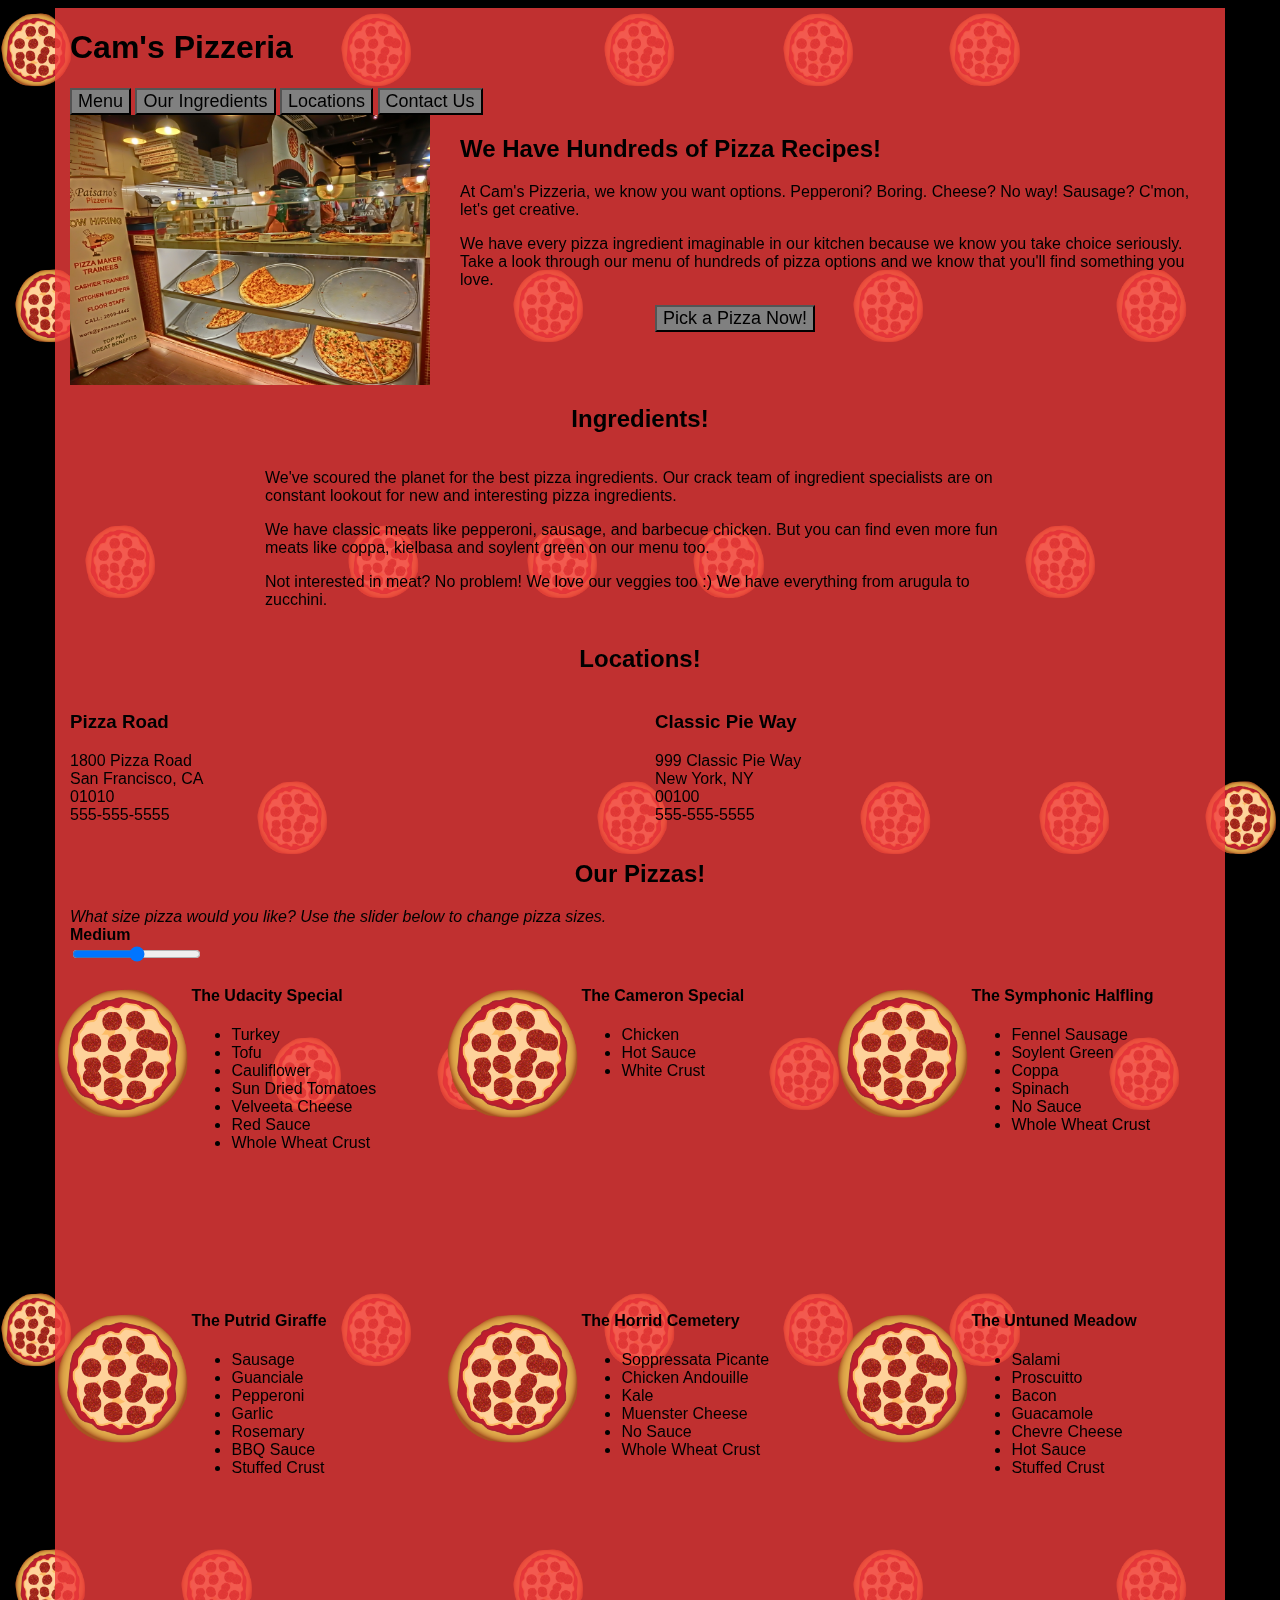
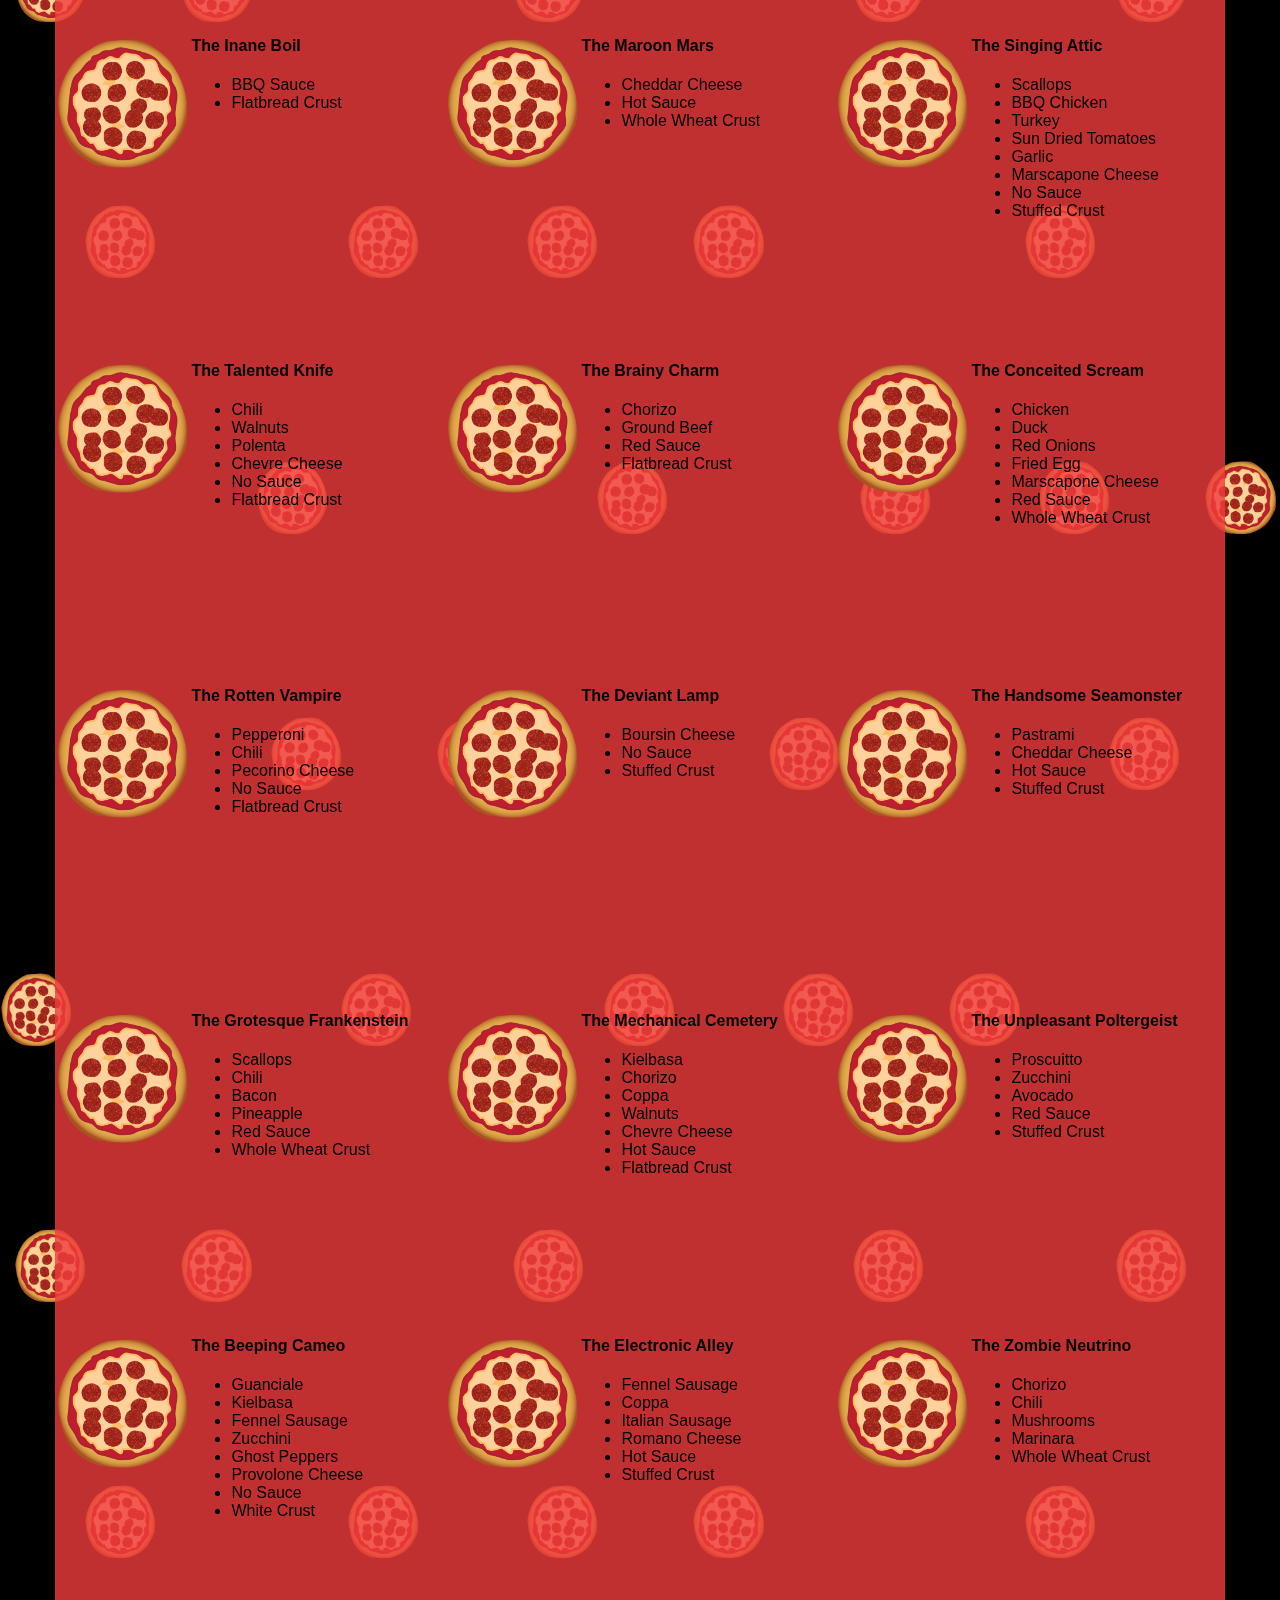
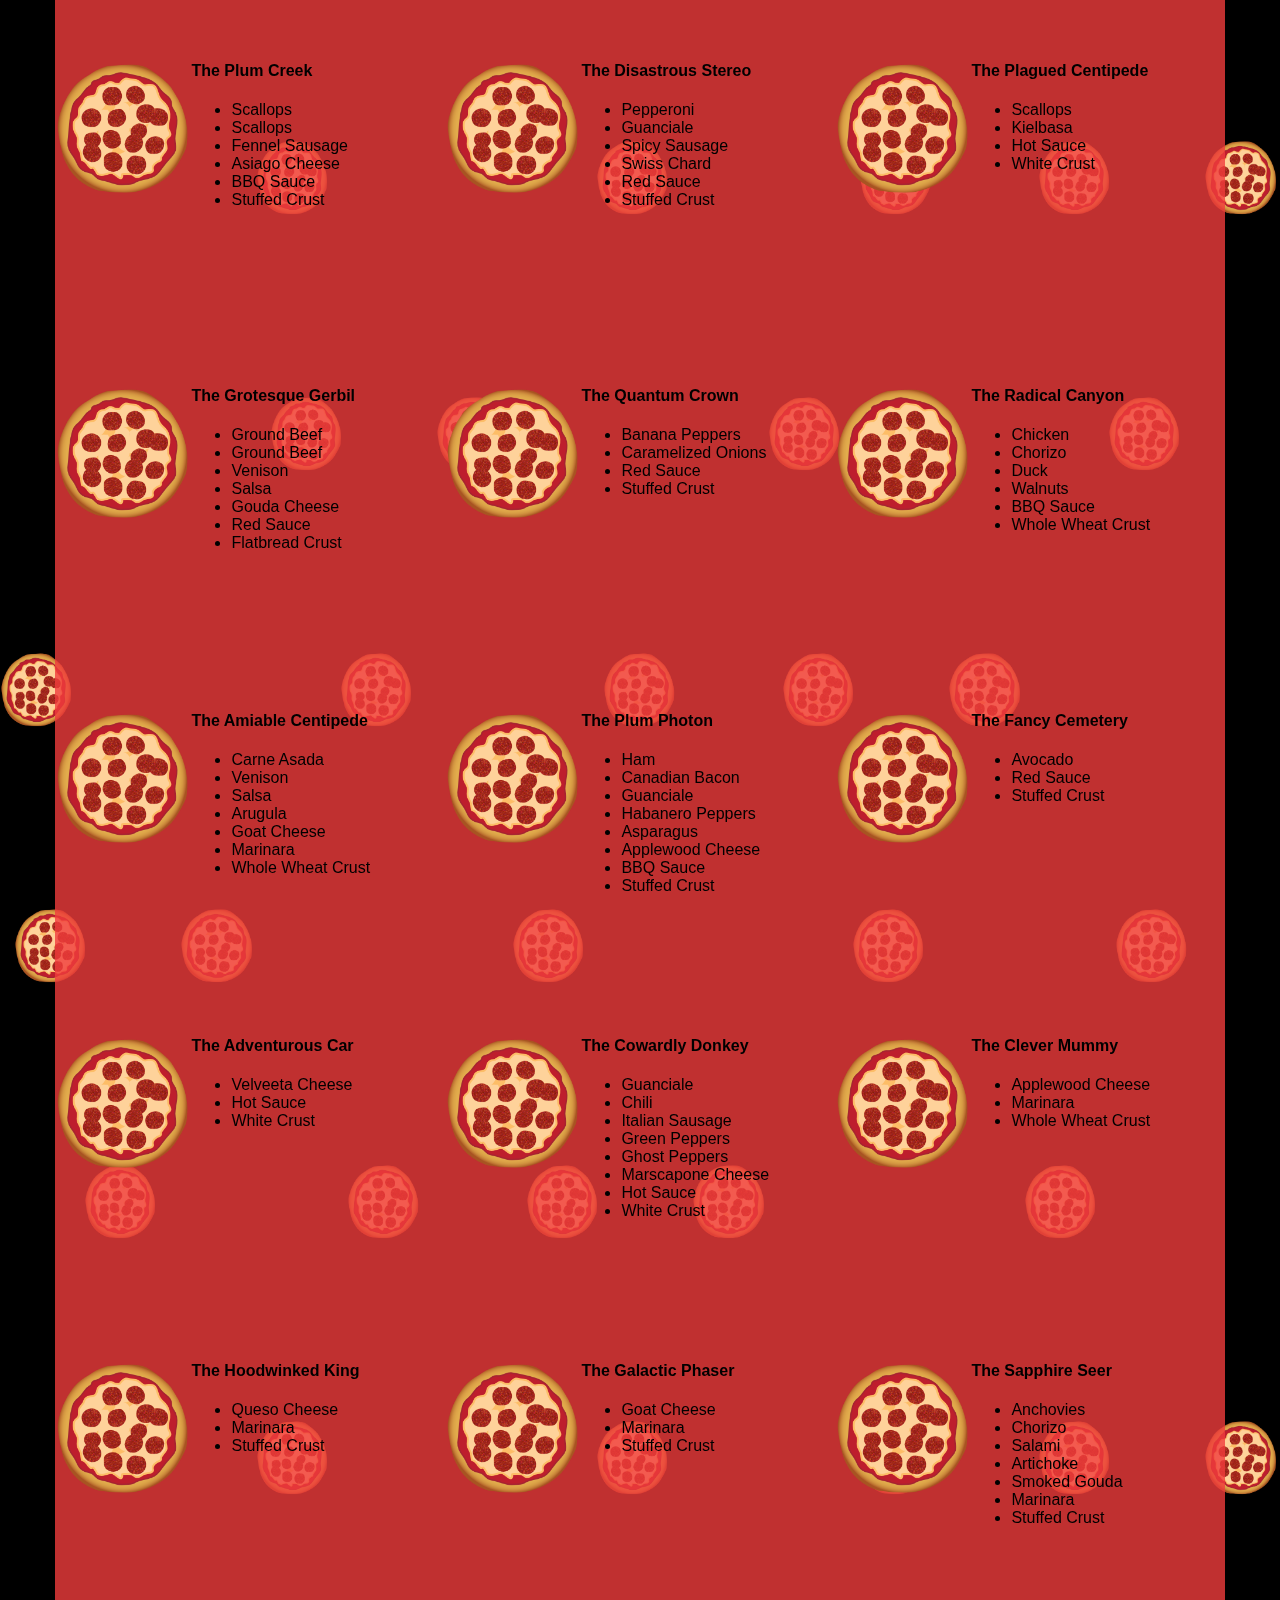
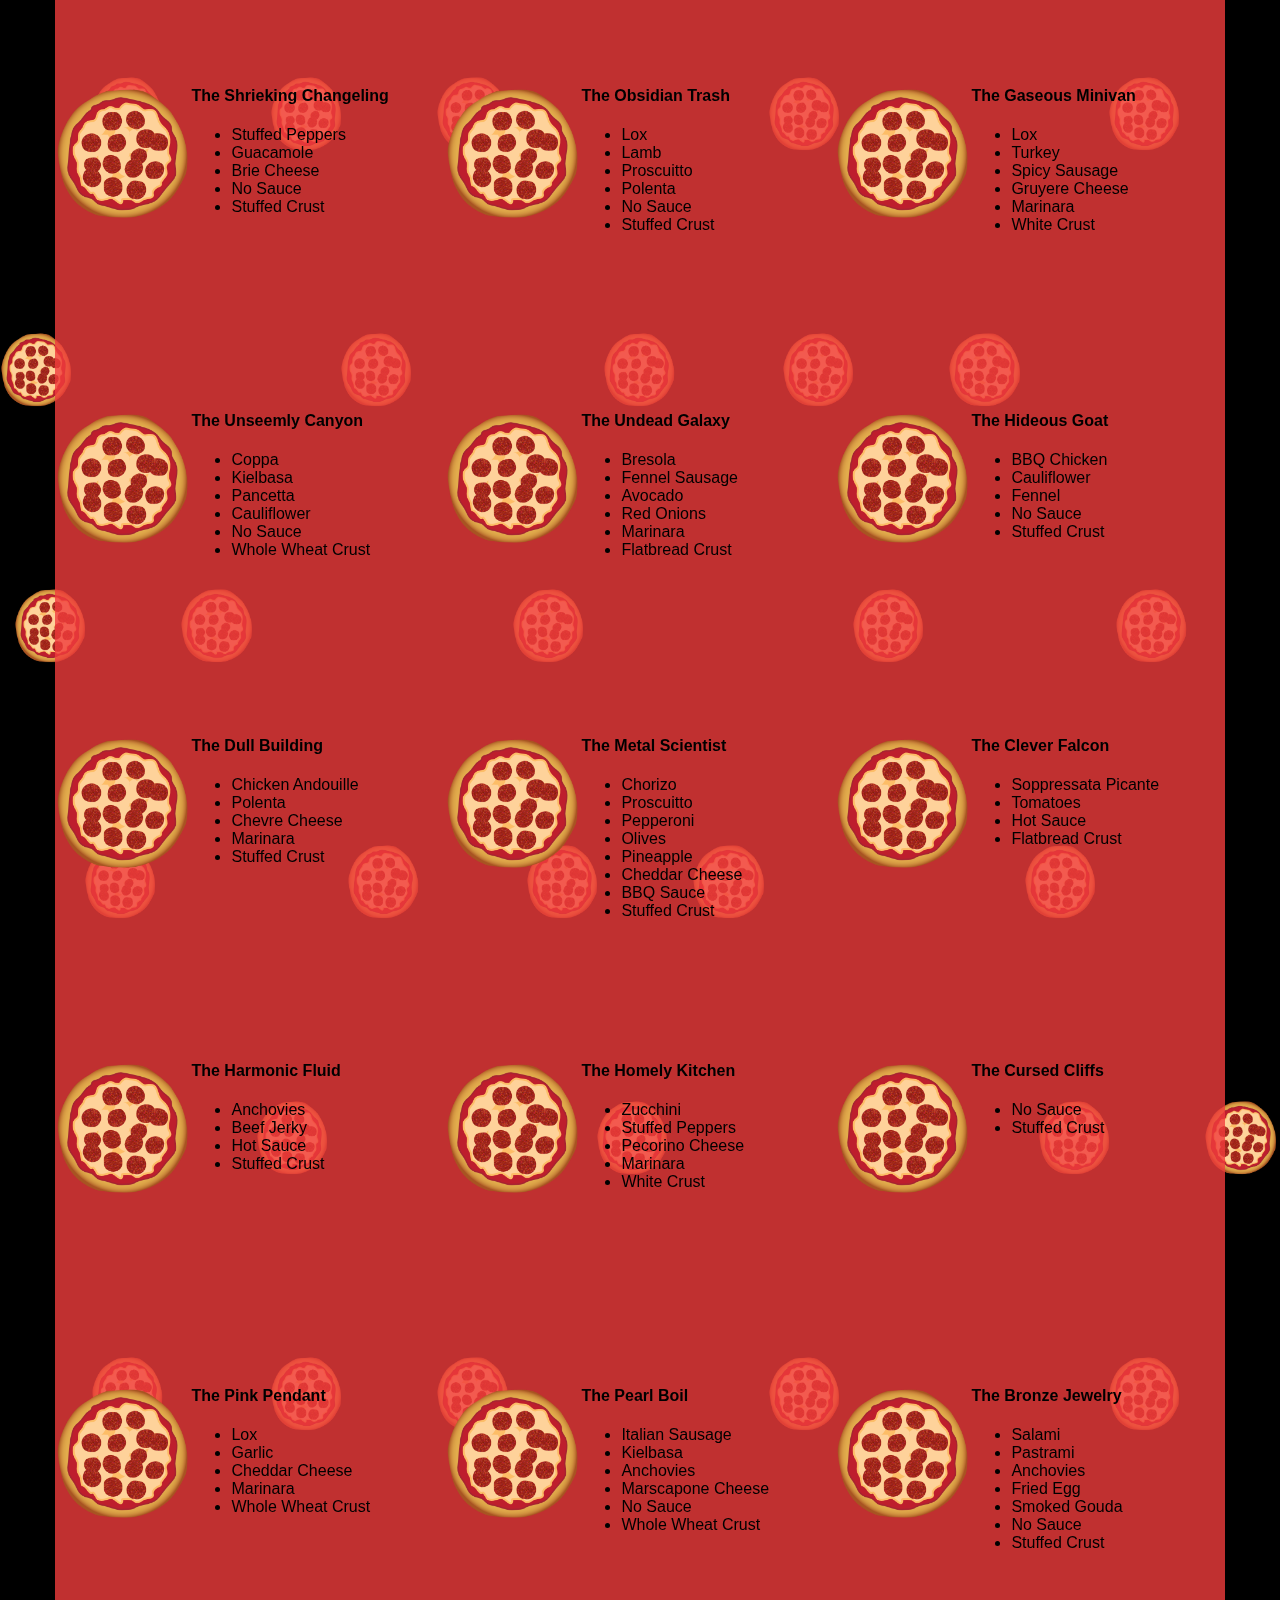
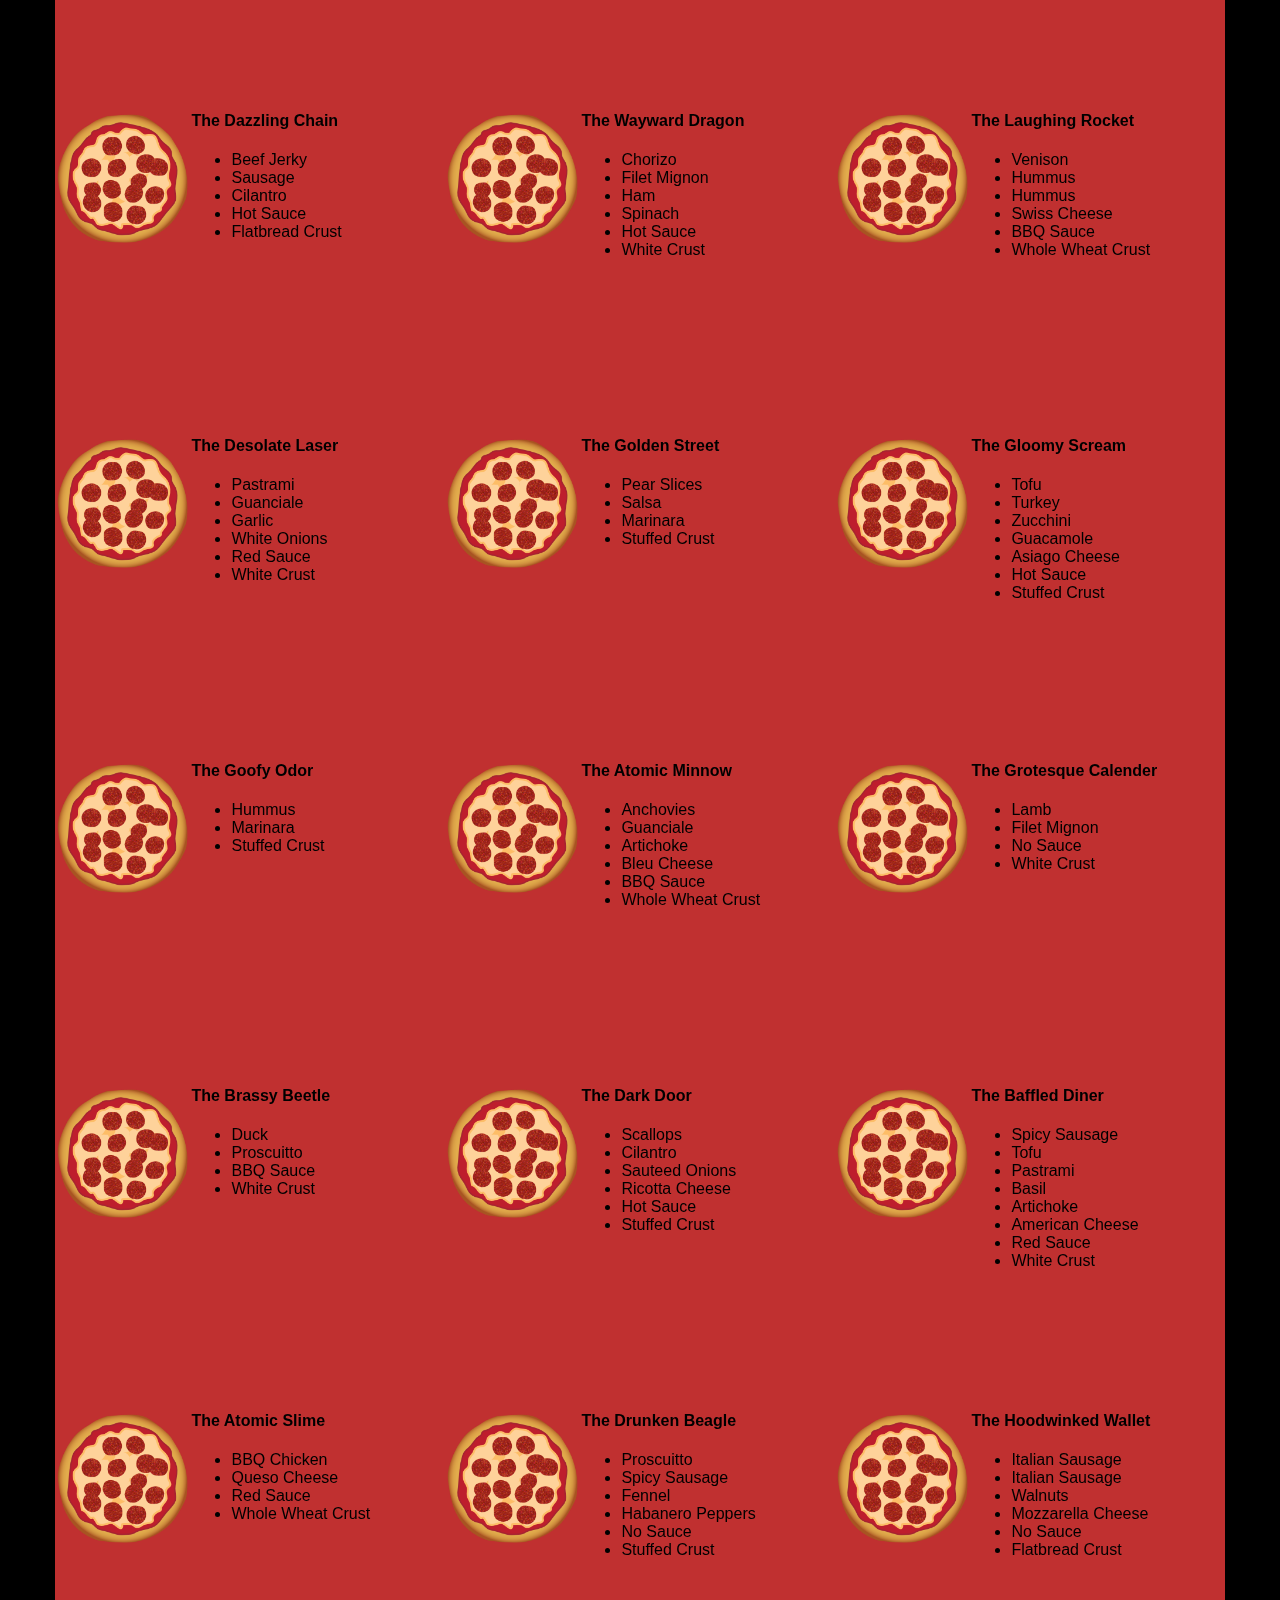
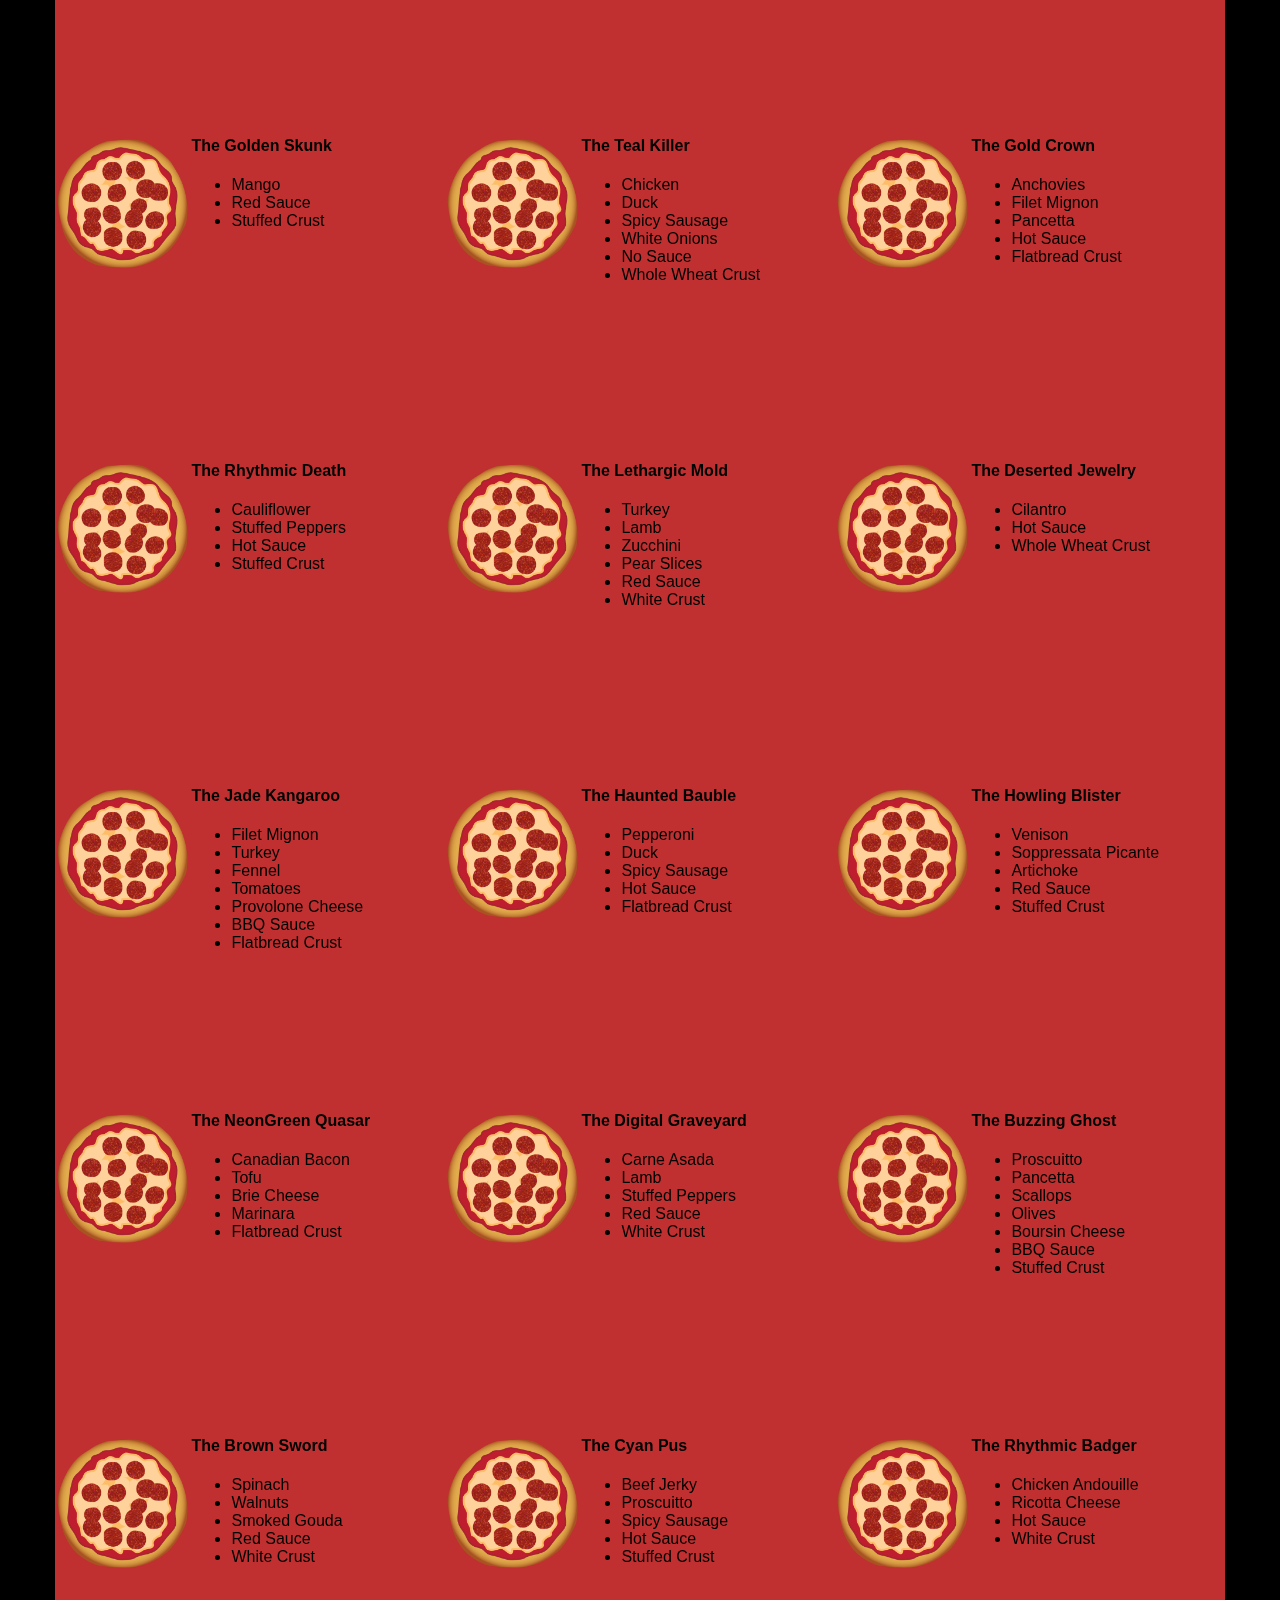
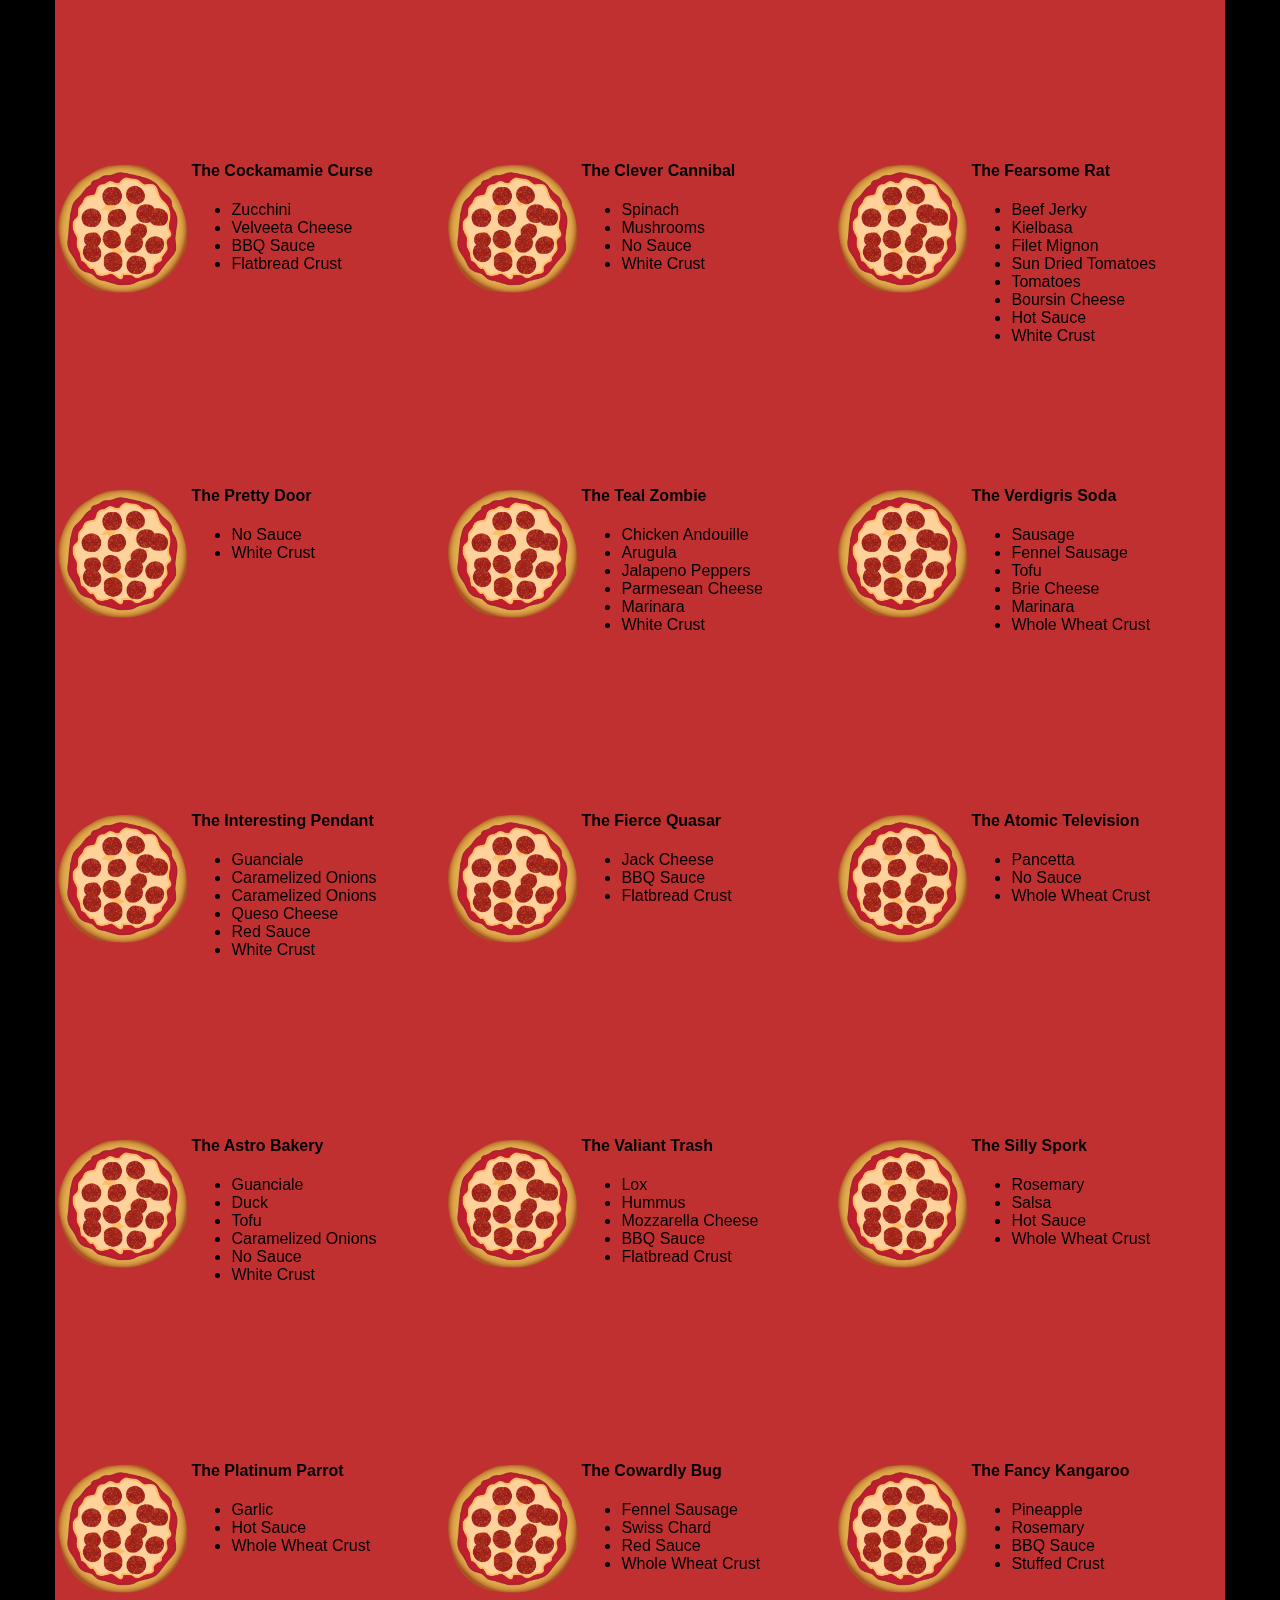
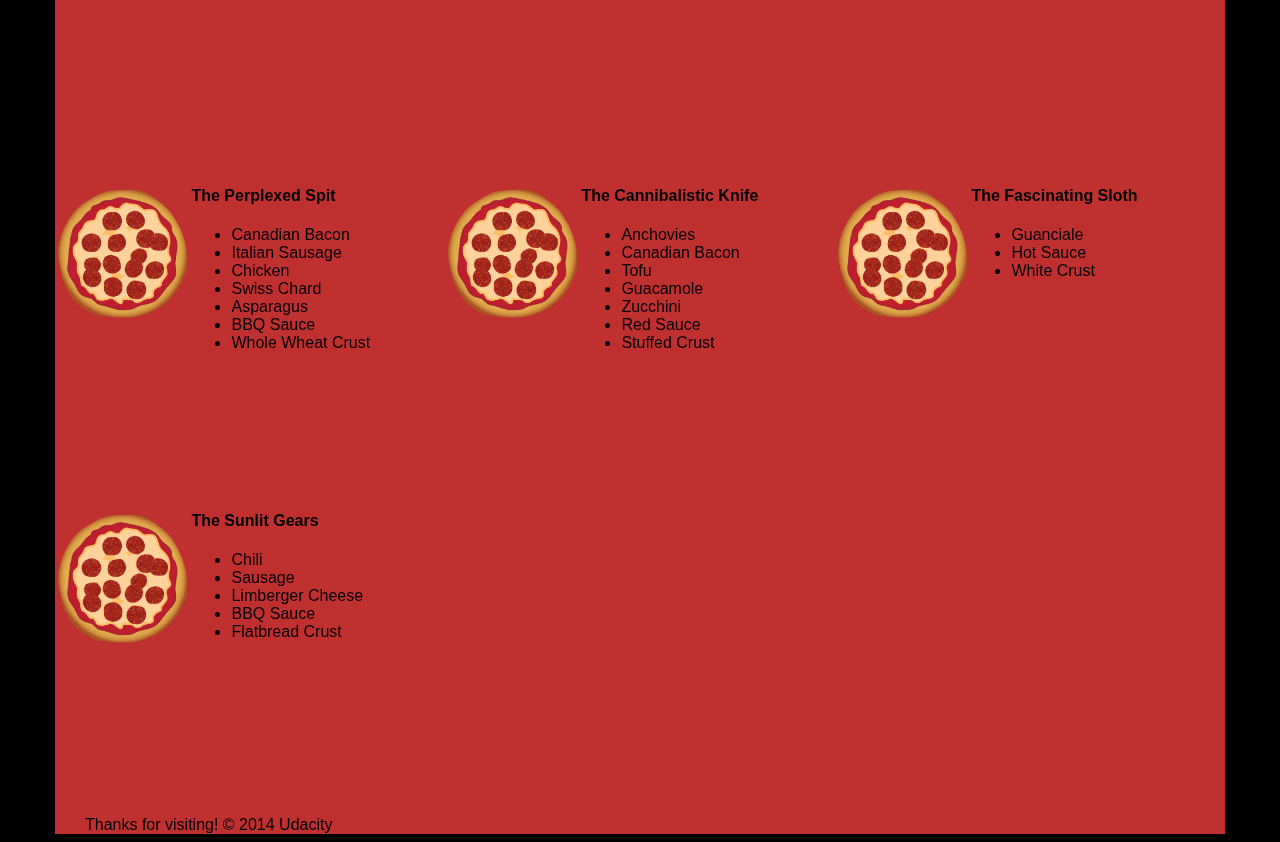
==== views/pizza.html @ c2400bbf "Add files via upload" ====
<!DOCTYPE HTML>
<html>
<head>
  <link rel="stylesheet" href="css/style.css">
  <link rel="stylesheet" href="css/bootstrap-grid.css">
</head>

<body>
  <div class="container">
    <div id="header" class="row">
      <div class="col-md-6">
        <div class="row">
          <div class="col-md-12">
            <h1>Cam's Pizzeria</h1>
            <div class="row">
              <div id="menu" class="col-md-12">
                <form action="#randomPizzas">
                  <input type="submit" value="Menu">
                </form>
                <form action="#ingredients">
                  <input type="submit" value="Our Ingredients">
                </form>
                <form action="#locations">
                  <input type="submit" value="Locations">
                </form>
                <form action="#" onsubmit="alert('Thanks for clicking! This button doesn\'t do anything because this is a fake pizzeria :\)')">
                  <input type="submit" value="Contact Us">
                </form>
              </div>
            </div>
          </div>
        </div>
      </div>
      <div id="movingPizzas1" class="col-md-6">
      </div>
    </div>
    <div id="callToAction" class="row">
      <div class="col-md-4">
        <img src="images/pizzeria.jpg" class="img-responsive"> <!-- Image credit to: http://commons.wikimedia.org/wiki/File:HK_TST_night_%E5%98%89%E8%98%AD%E9%81%93_Granville_Road_restaurant_Paisano's_Pizzeria_pizza_Dec-2013.JPG -->
      </div>
      <div class="col-md-8">
        <div class="row">
          <div class="col-md-12">
            <h2>We Have Hundreds of Pizza Recipes!</h2>
            <p>At Cam's Pizzeria, we know you want options. Pepperoni? Boring. Cheese? No way! Sausage? C'mon, let's get creative.</p>

            <p>We have every pizza ingredient imaginable in our kitchen because we know you take choice seriously. Take a look through our menu of hundreds of pizza options and we know that you'll find something you love.</p>
          </div>
        </div>
        <div class="row">
          <div class="col-md-6 col-md-push-3">
            <form action="#randomPizzas">
              <input type="submit" value="Pick a Pizza Now!">
            </form>
          </div>
        </div>
      </div>
    </div>
    <div id="ingredients" class="row">
      <div class="col-md-8 col-md-push-2">
        <div class="row">
          <div class="col-md-12 centered">
            <h2>Ingredients!</h2>
          </div>
        </div>
        <div class="row">
          <div class="col-md-12">
            <p>We've scoured the planet for the best pizza ingredients. Our crack team of ingredient specialists are on constant lookout for new and interesting pizza ingredients.</p>

            <p>We have classic meats like pepperoni, sausage, and barbecue chicken. But you can find even more fun meats like coppa, kielbasa and soylent green on our menu too.</p>

            <p>Not interested in meat? No problem! We love our veggies too :) We have everything from arugula to zucchini.</p>
          </div>
        </div>
      </div>
    </div>
    <div id="locations" class="row">
      <div class="col-md-12">
        <h2 style="text-align: center">Locations!</h2>
        <div class="row">
          <div class="col-md-6">
            <h3>Pizza Road</h3>
            <p>1800 Pizza Road<br>San Francisco, CA<br>01010<br>555-555-5555</p>
          </div>
          <div class="col-md-6">
            <h3>Classic Pie Way</h3>
            <p>999 Classic Pie Way<br>New York, NY<br>00100<br>555-555-5555</p>
          </div>
        </div>
      </div>
    </div>
    <div id="pizzaGenerator" class="row">
      <div class="col-md-12">
        <h2 style="text-align: center">Our Pizzas!</h2>
        <div class="row">
          <div class="col-md-12">
            <em>What size pizza would you like? Use the slider below to change pizza sizes.</em>
          </div>
          <div id="pizzaSize" class="col-md-6">Medium</div>
          <div class="col-md-12">
            <input id="sizeSlider" type="range" min="1" max="3" value="2" step="1" onchange="resizePizzas(this.value)"></input>
          </div>
        </div>
        <div id="randomPizzas" class="row">
          <div id="pizza0" class="randomPizzaContainer" style="width:33.33%; height: 325px;">
            <div style="width:35%">
              <img src="images/pizza.png" class="img-responsive">
            </div>
            <div style="width:65%">
              <h4>The Udacity Special</h4>
              <ul>
                <li>Turkey</li>
                <li>Tofu</li>
                <li>Cauliflower</li>
                <li>Sun Dried Tomatoes</li>
                <li>Velveeta Cheese</li>
                <li>Red Sauce</li>
                <li>Whole Wheat Crust</li>
              </ul>
            </div>
          </div>
          <div id="pizza1" class="randomPizzaContainer" style="width:33.33%; height: 325px;">
            <div style="width:35%">
              <img src="images/pizza.png" class="img-responsive">
            </div>
            <div style="width:65%">
              <h4>The Cameron Special</h4>
              <ul>
                <li>Chicken</li>
                <li>Hot Sauce</li>
                <li>White Crust</li>
              </ul>
            </div>
          </div>
        </div>
      </div>
    </div>
    <div id="footer" class="col-md-12">Thanks for visiting! &copy; 2014 Udacity</div>
  </div>
  <script type="text/javascript" src="js/main.js"></script>
</body>

</html>
</html>
---- views/css/style.css ----
/** {
  outline: 1px solid red !important;
}*/
* {
  -webkit-box-sizing: border-box;
  -moz-box-sizing: border-box;
  -box-sizing: border-box;
}

body {
  font-family: "Trebuchet MS", Helvetica, sans-serif;
  background: black;
}

input {
  background: grey;
  font-size: 18px;
}

form {
  display: inline-block;
}

.centered {
  text-align: center;
}

#pizzaSize {
  font-weight: 800;
}

.mover {
  position: fixed;
  width: 256px;
  z-index: -1;
}

.randomPizzaContainer {
  float: left;
  display: flex;
}

.randomPizzaContainer:after {
  content: "";
  display: table;
  clear:both;
}

 .container {
  background-color: rgba(240, 60, 60, 0.8);
}
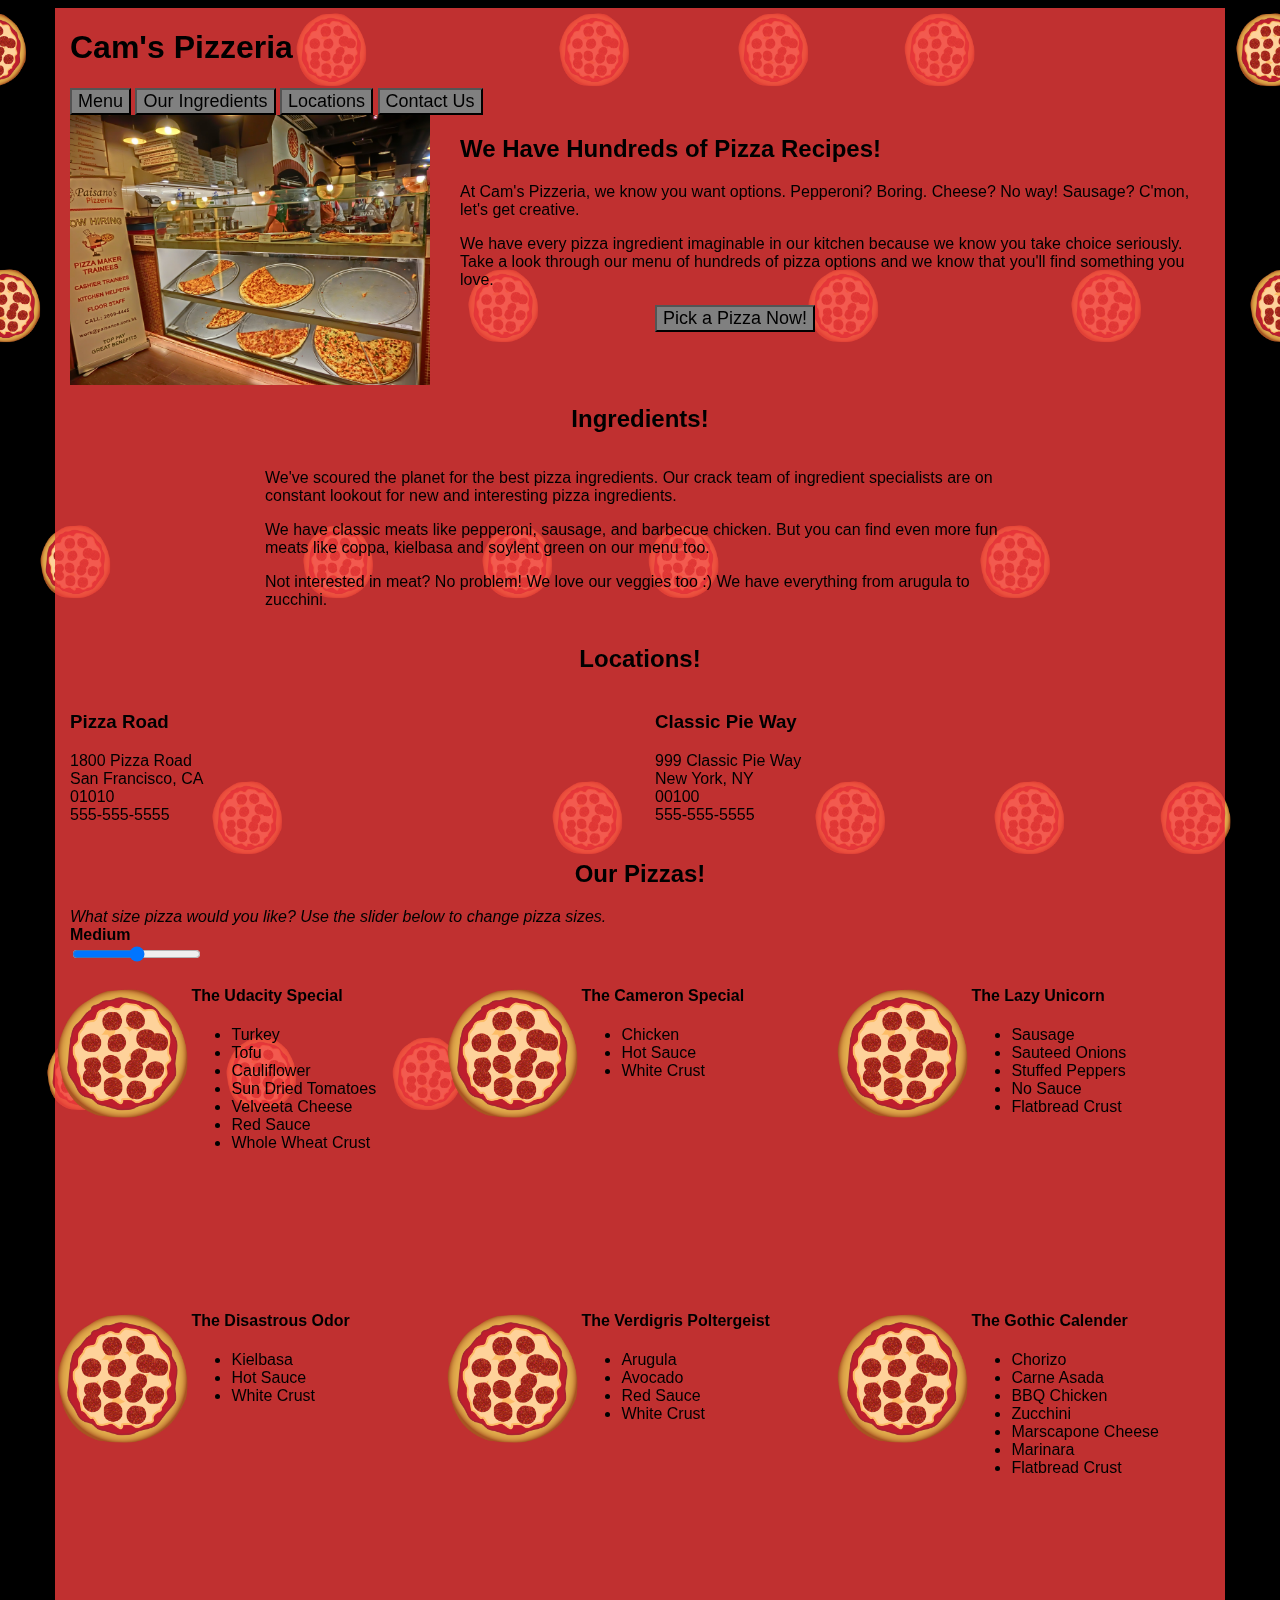
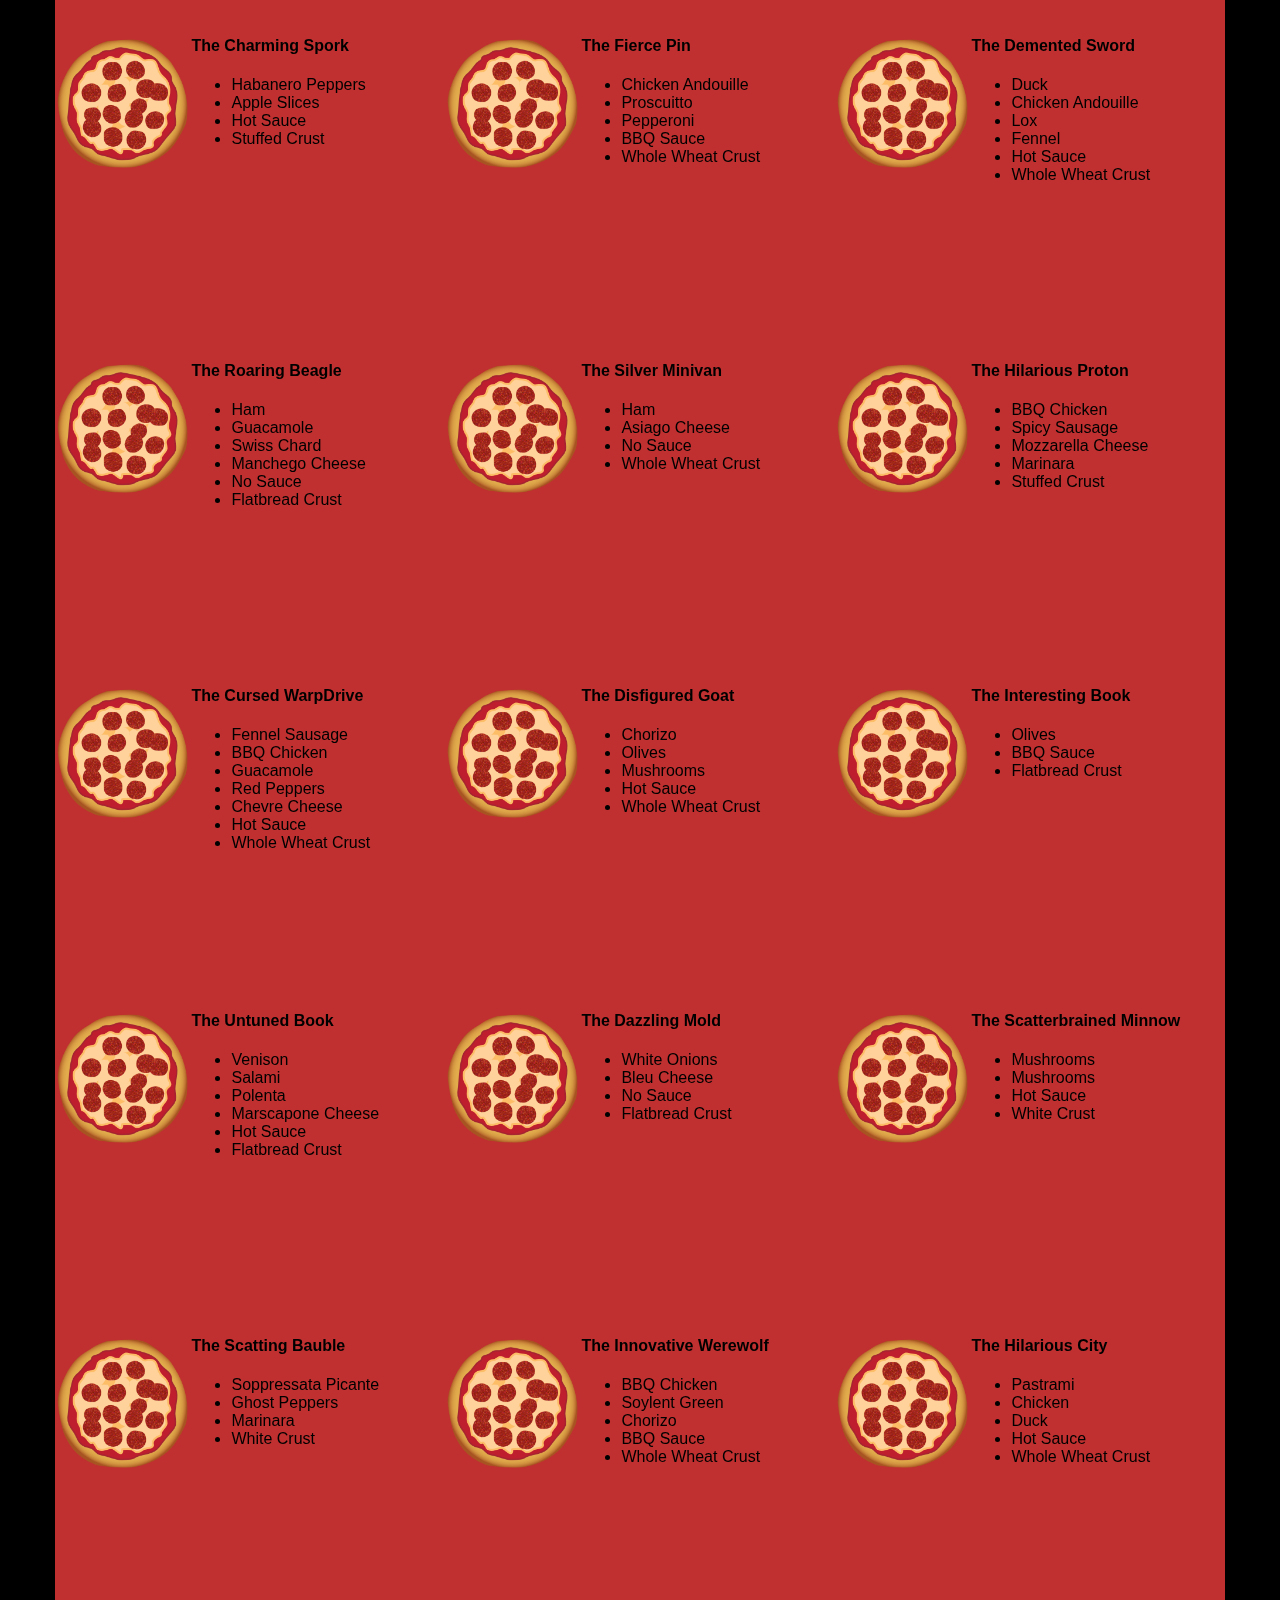
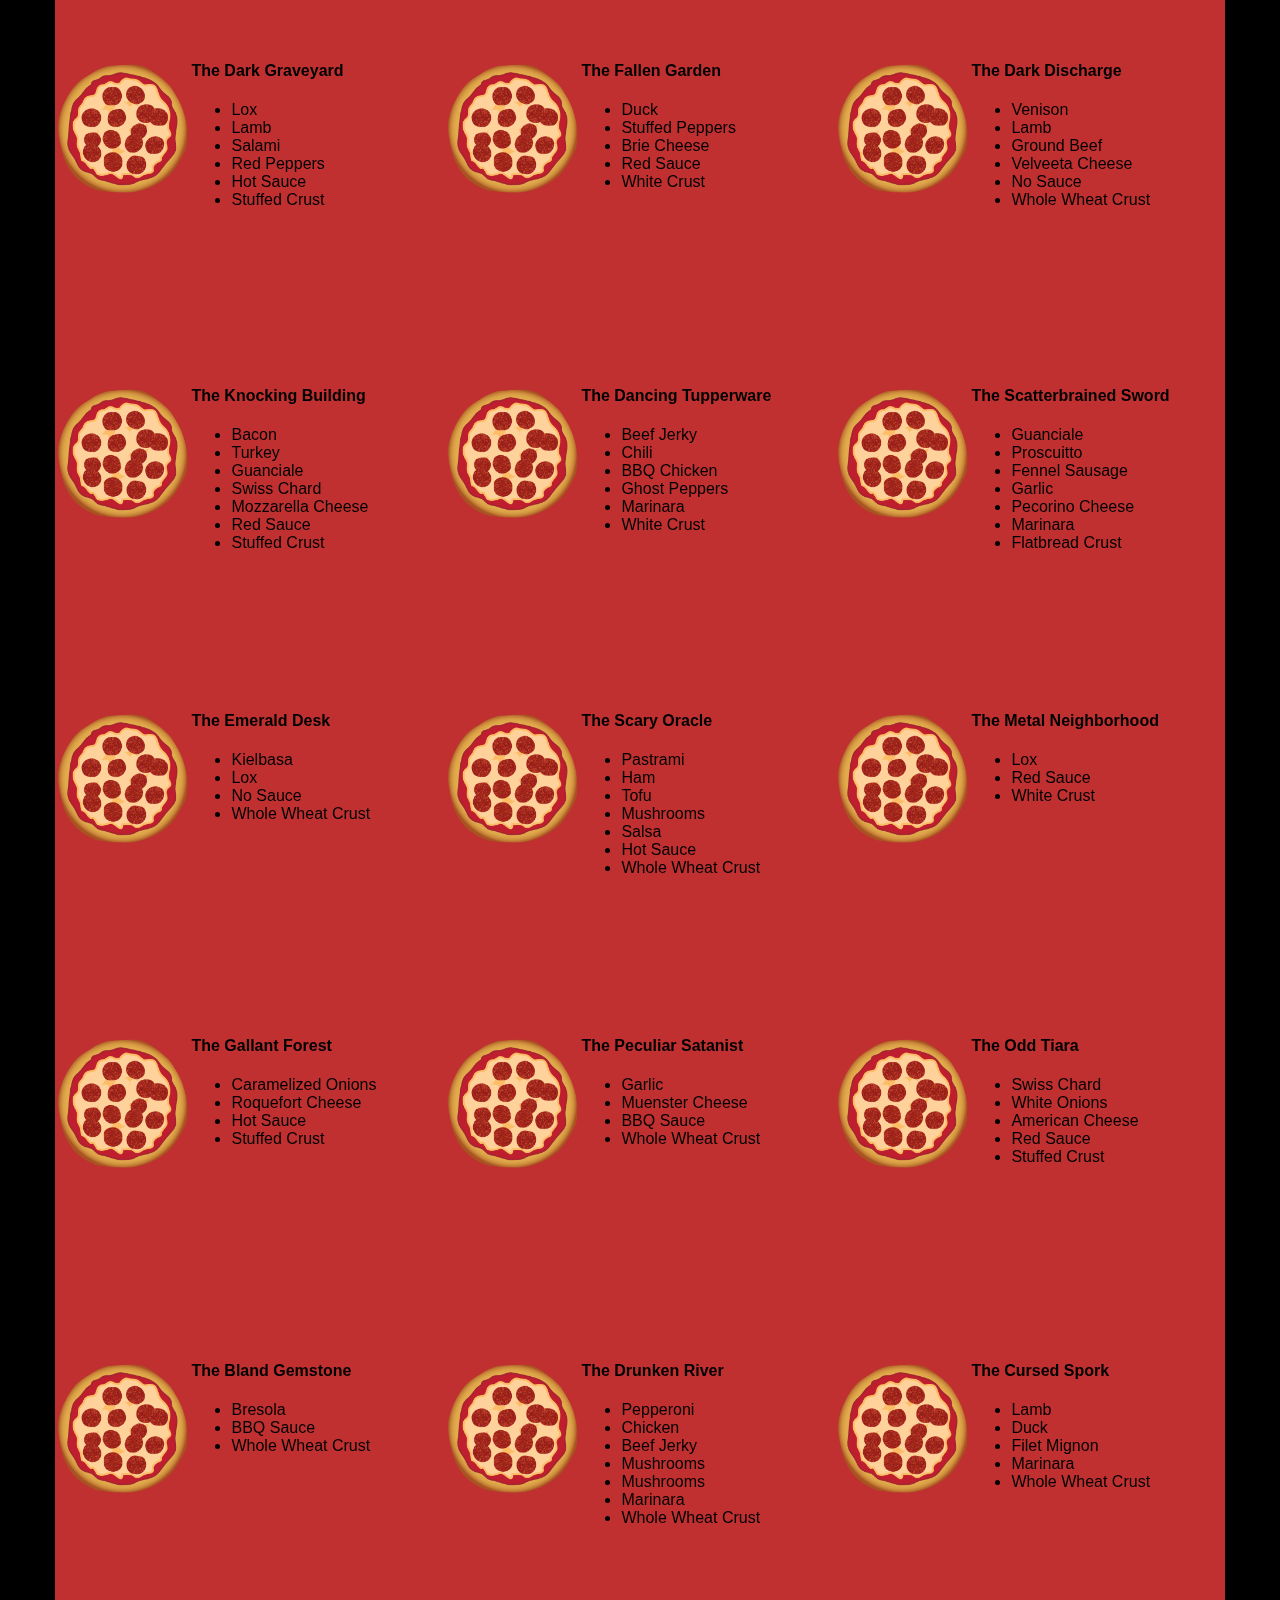
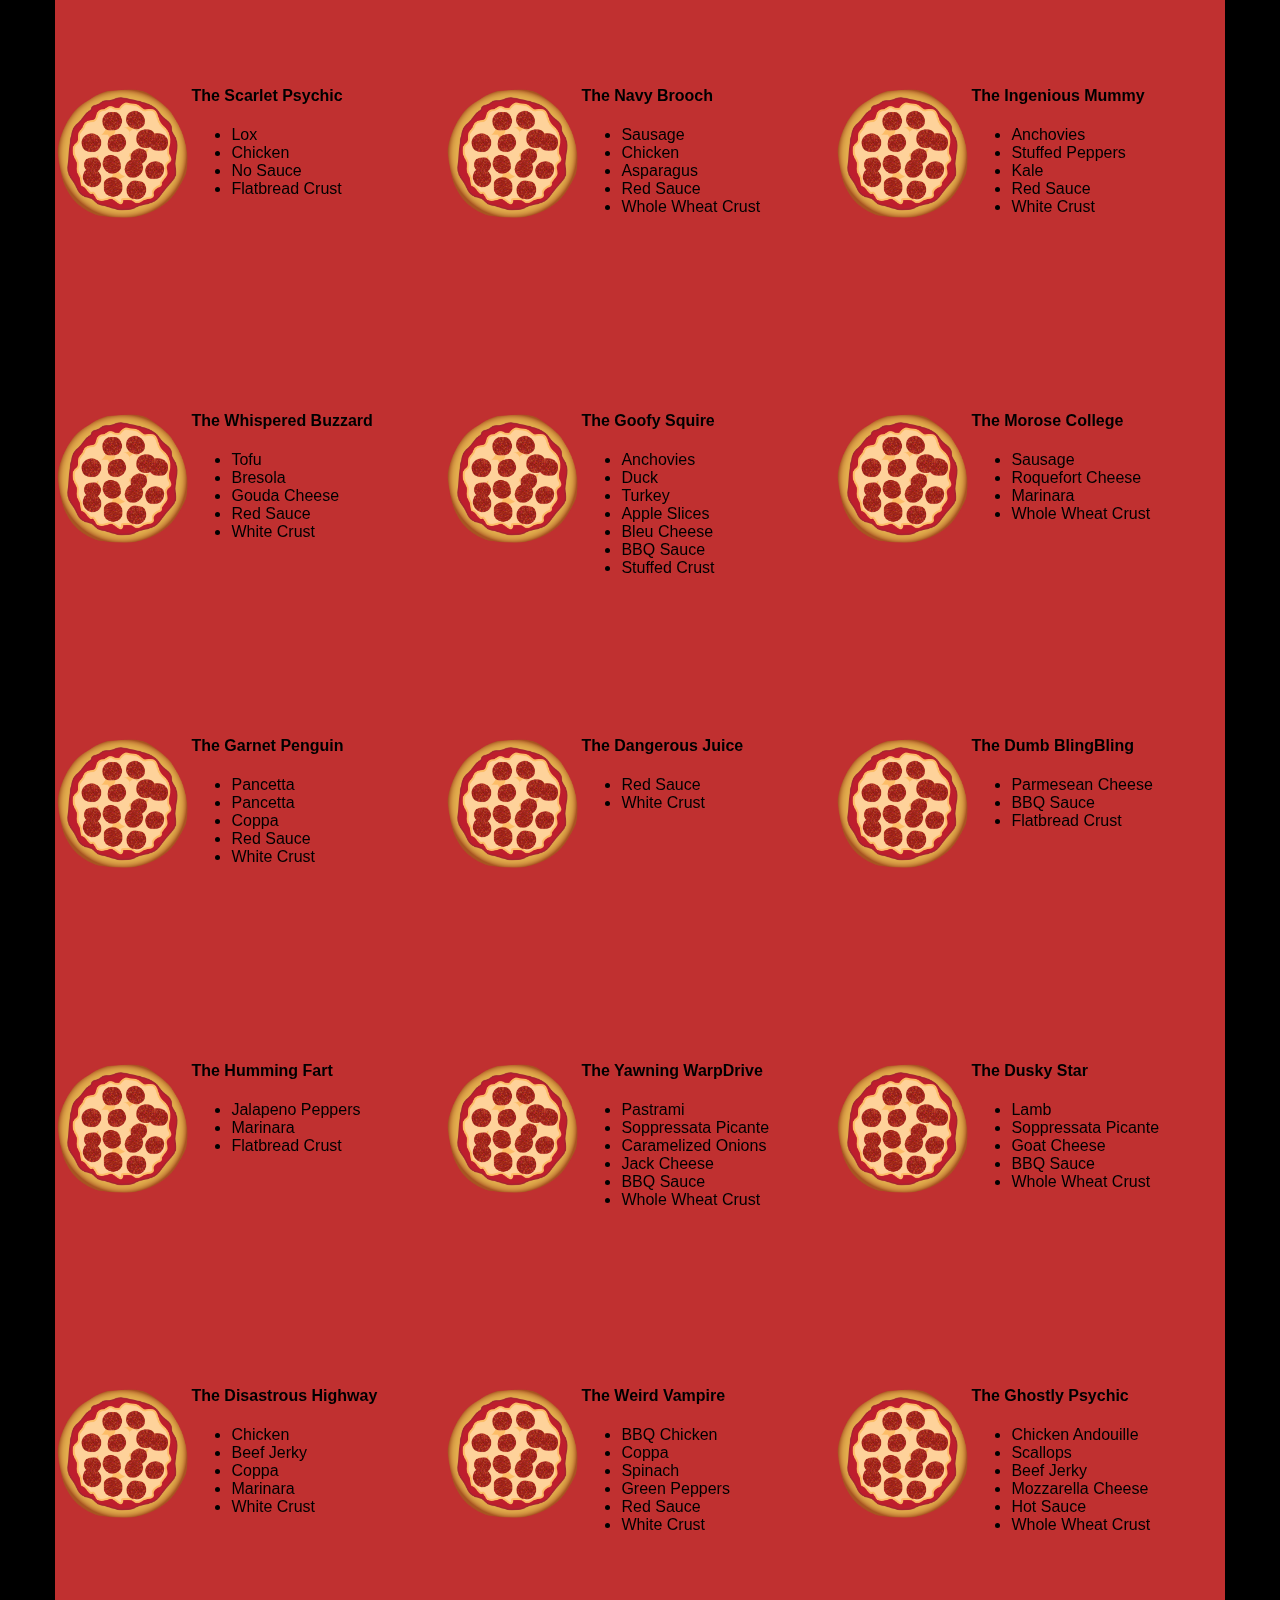
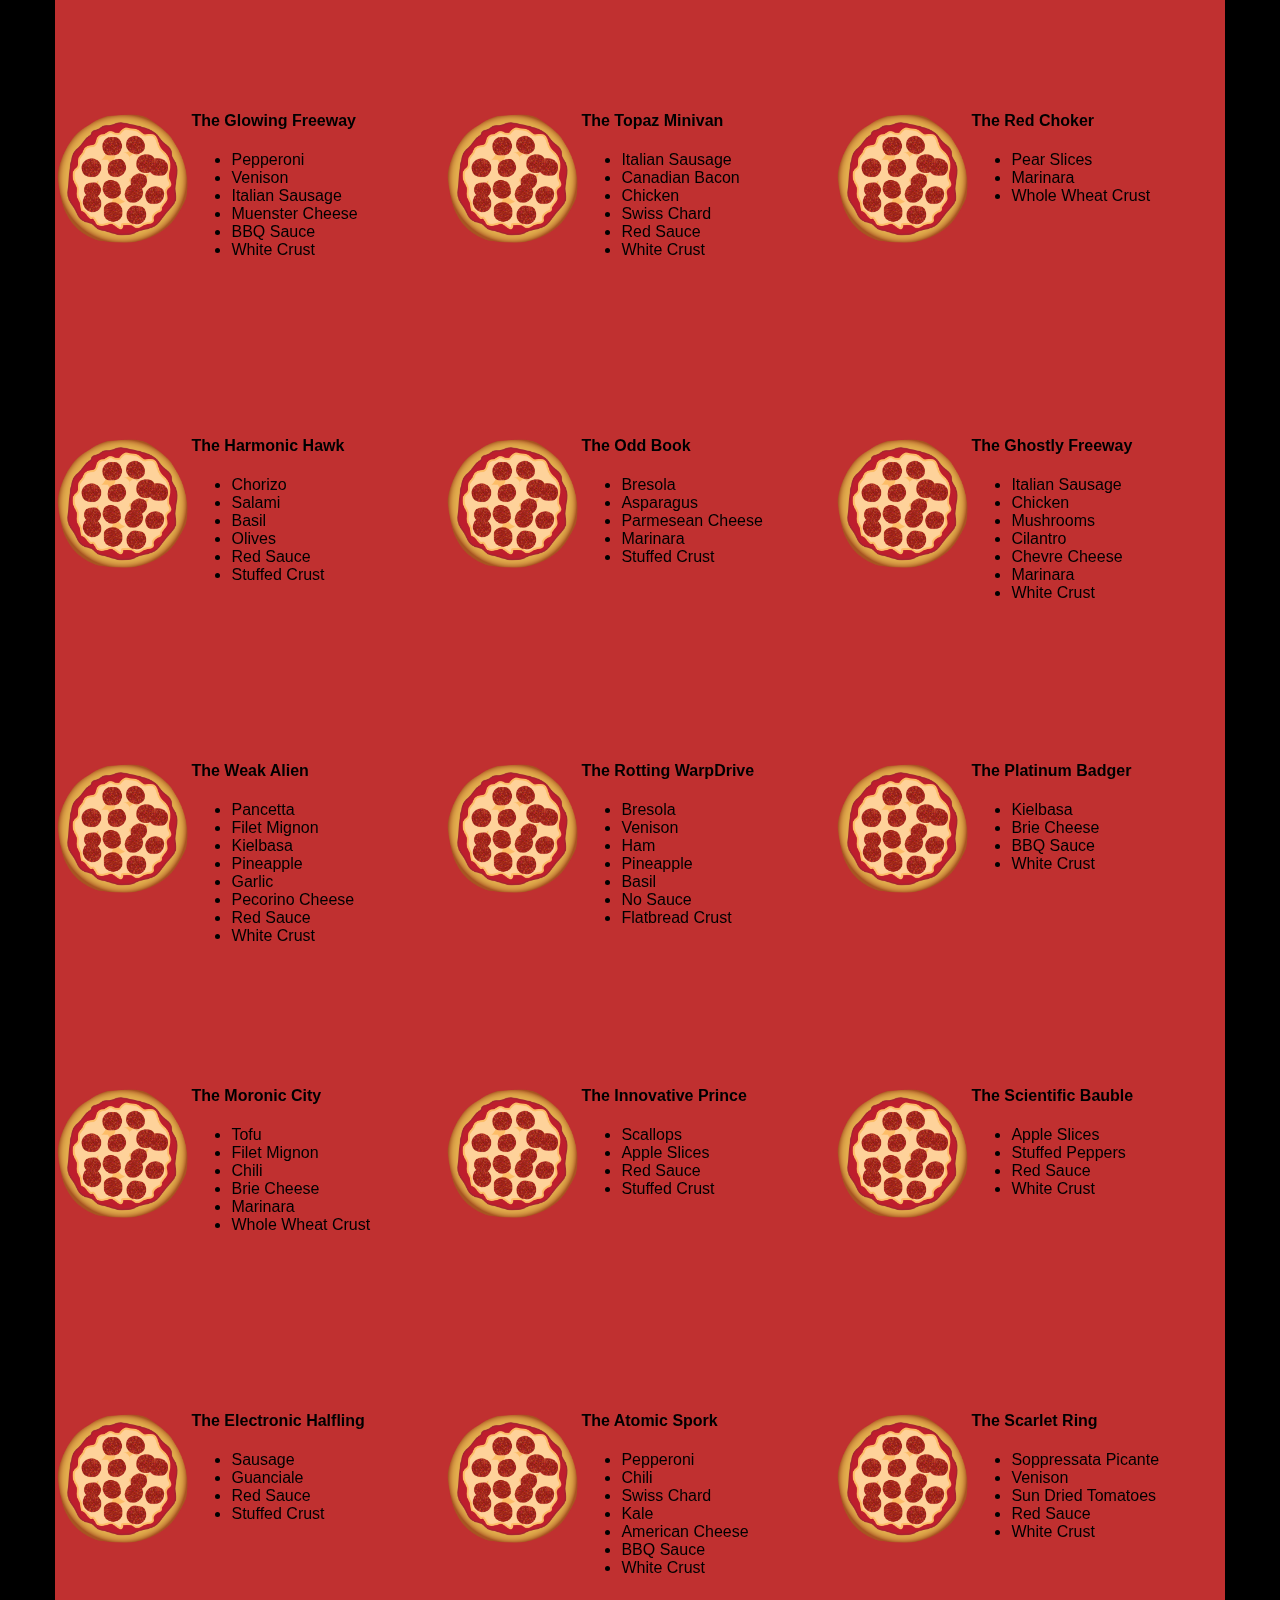
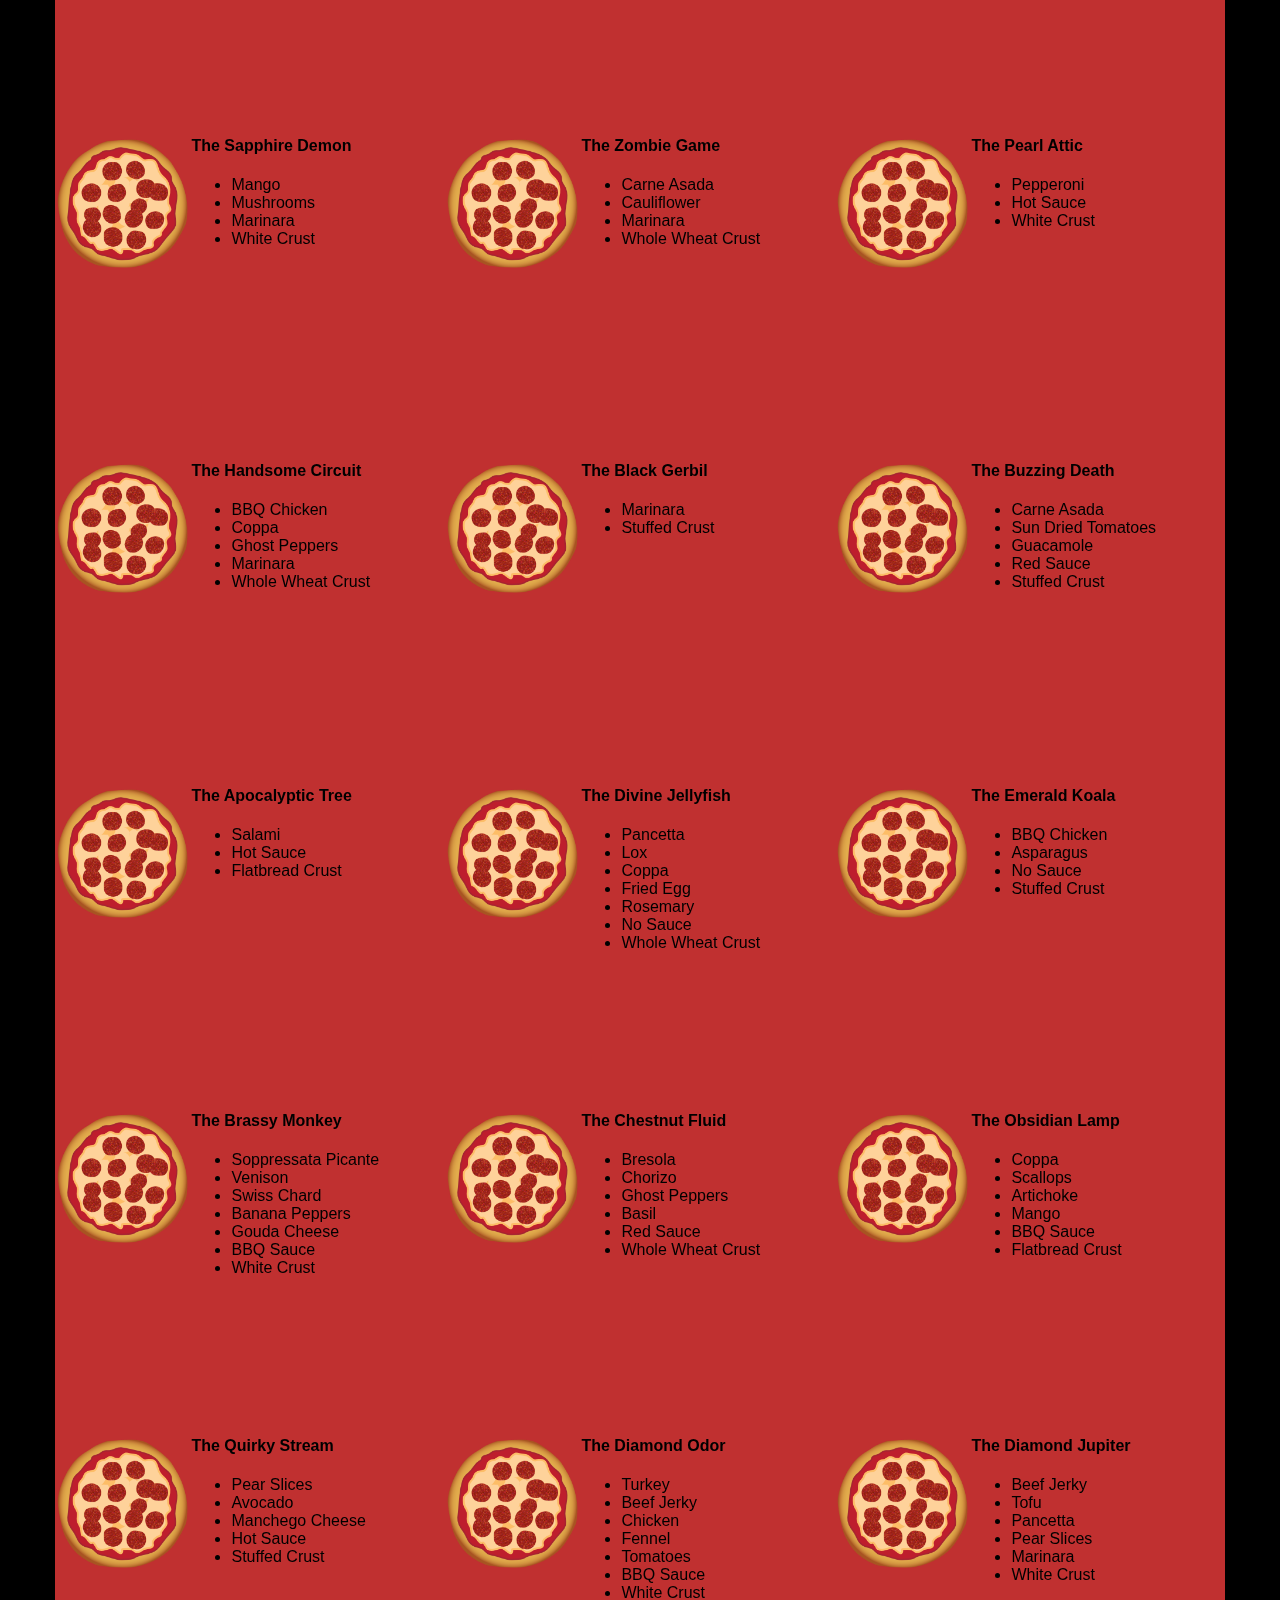
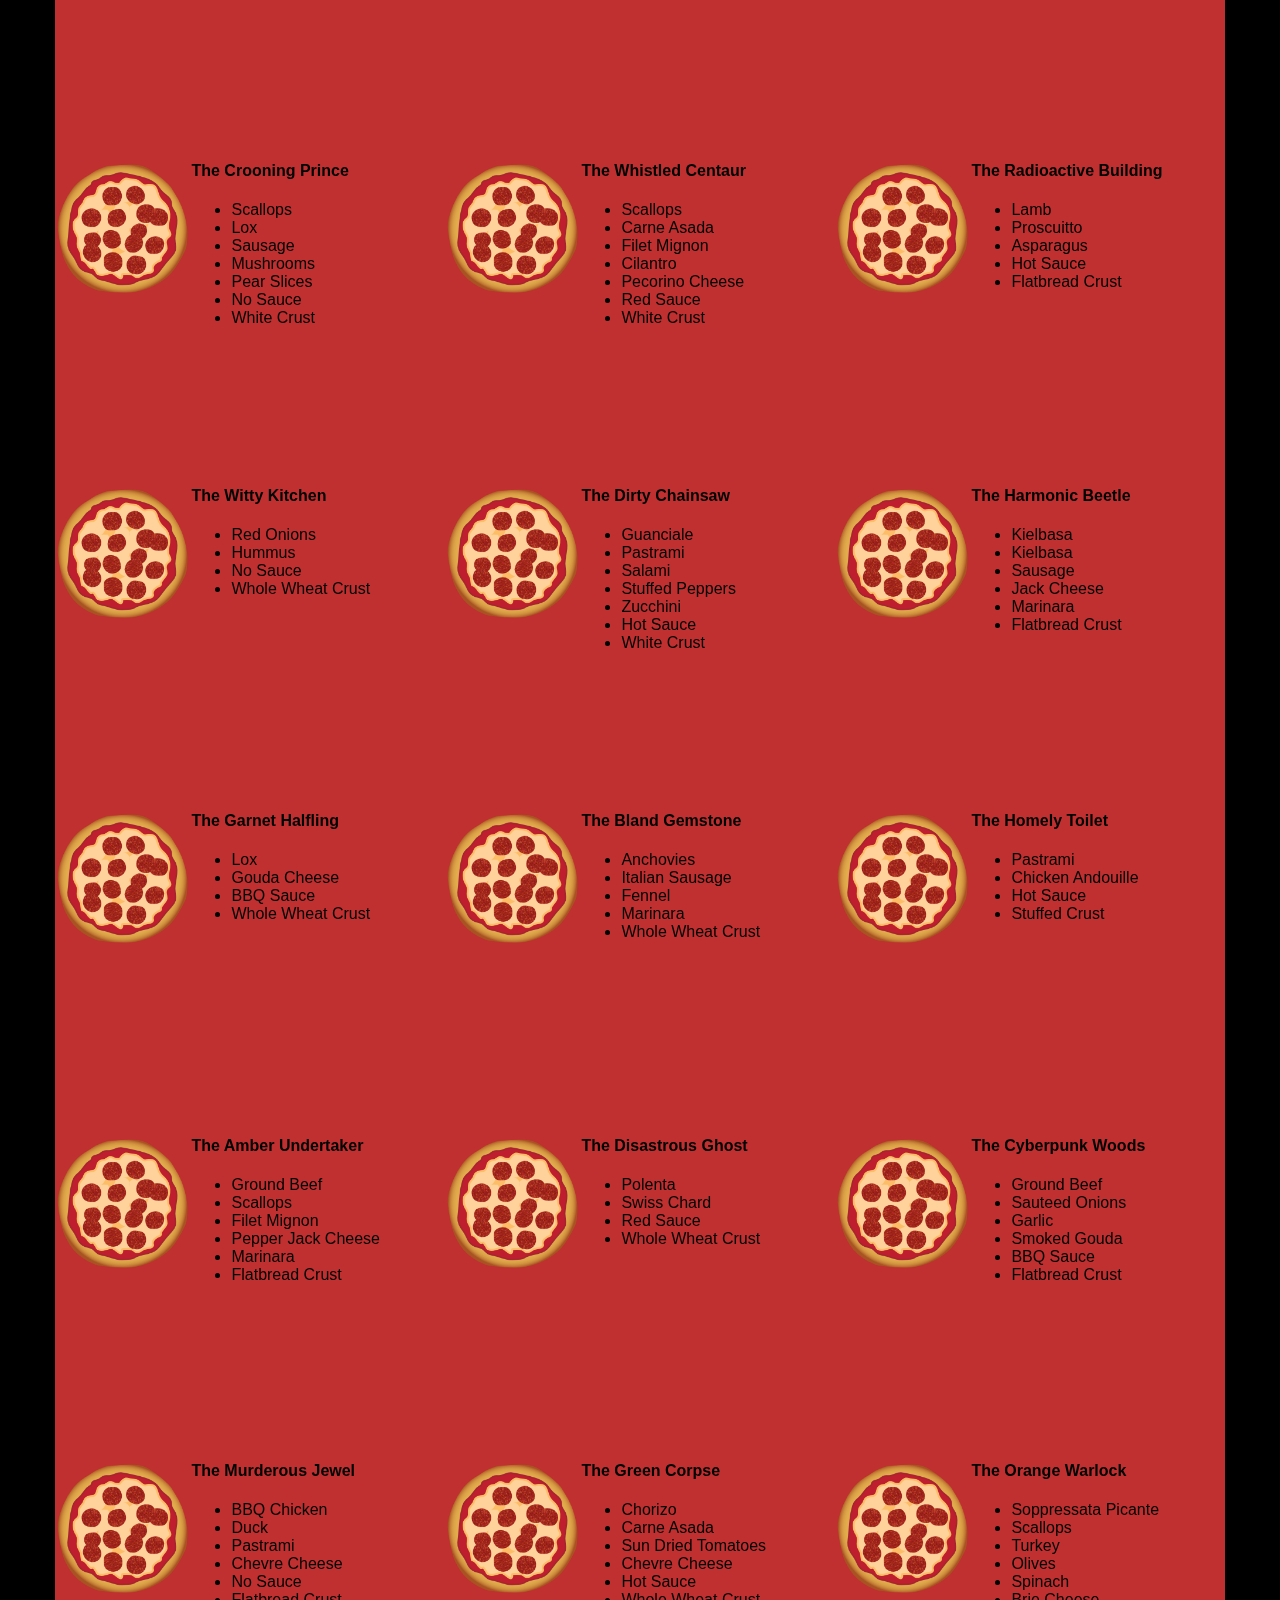
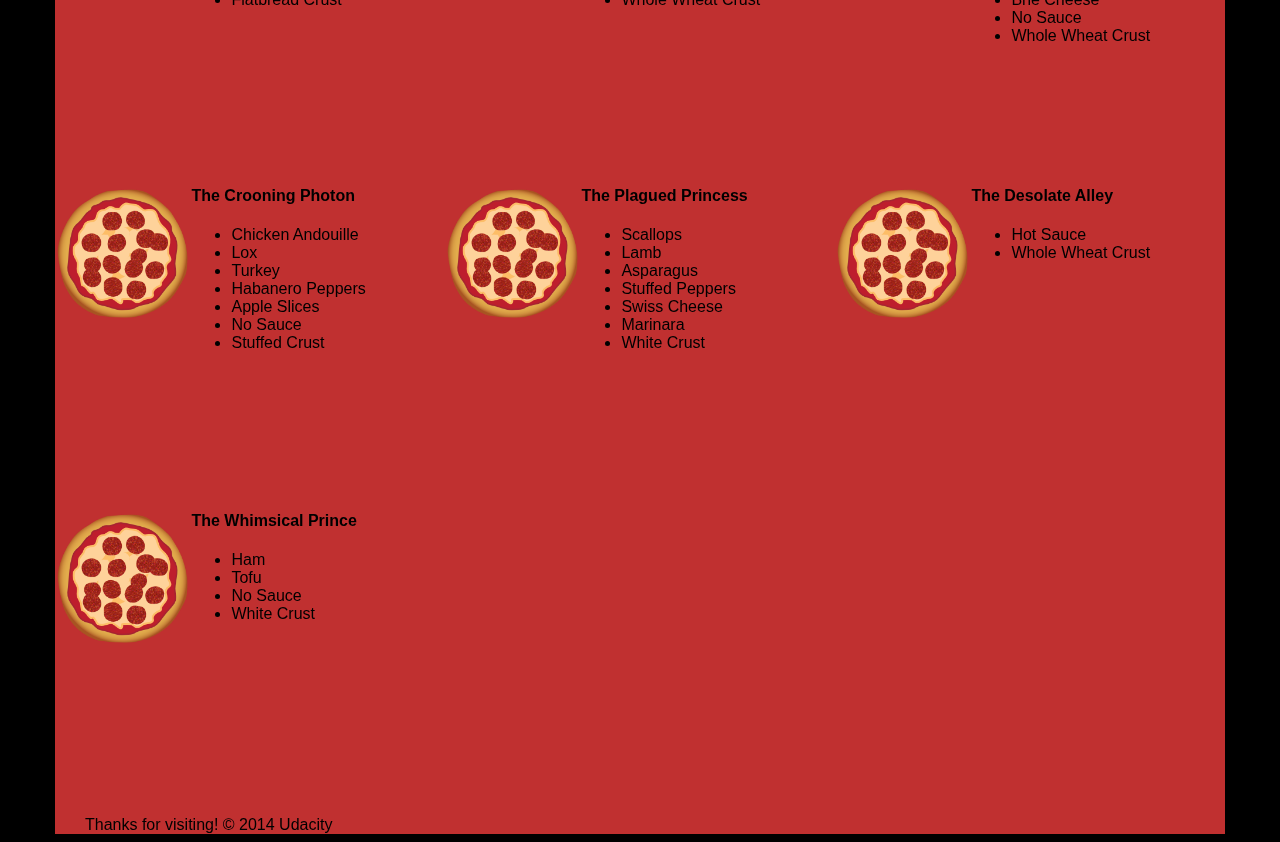
==== commit 4497e95b: "Updated html" ====
--- a/views/pizza.html
+++ b/views/pizza.html
@@ -1,8 +1,7 @@
 <!DOCTYPE HTML>
 <html>
 <head>
-  <link rel="stylesheet" href="css/style.css">
-  <link rel="stylesheet" href="css/bootstrap-grid.css">
+  
 </head>
 
 <body>
@@ -36,7 +35,7 @@
     </div>
     <div id="callToAction" class="row">
       <div class="col-md-4">
-        <img src="images/pizzeria.jpg" class="img-responsive"> <!-- Image credit to: http://commons.wikimedia.org/wiki/File:HK_TST_night_%E5%98%89%E8%98%AD%E9%81%93_Granville_Road_restaurant_Paisano's_Pizzeria_pizza_Dec-2013.JPG -->
+        <img src="images/pizzeria-min.jpg" class="img-responsive"> <!-- Image credit to: http://commons.wikimedia.org/wiki/File:HK_TST_night_%E5%98%89%E8%98%AD%E9%81%93_Granville_Road_restaurant_Paisano's_Pizzeria_pizza_Dec-2013.JPG -->
       </div>
       <div class="col-md-8">
         <div class="row">
@@ -139,6 +138,7 @@
   </div>
   <script type="text/javascript" src="js/main.js"></script>
 </body>
-
+  <link rel="stylesheet" href="css/styles-min.css">
+  <link rel="stylesheet" href="css/bootstrap-grid-min.css">
 </html>
 </html>
--- a/views/css/styles-min.css
+++ b/views/css/styles-min.css
@@ -0,0 +1 @@
+*{-webkit-box-sizing:border-box;-moz-box-sizing:border-box;-box-sizing:border-box}body{font-family:"Trebuchet MS",Helvetica,sans-serif;background:#000}input{background:grey;font-size:18px}form{display:inline-block}.centered{text-align:center}#pizzaSize{font-weight:800}.mover{position:fixed;width:256px;z-index:-1;backface-visibility:hidden}.randomPizzaContainer{float:left;display:flex}.randomPizzaContainer:after{content:"";display:table;clear:both}.container{background-color:rgba(240,60,60,.8)}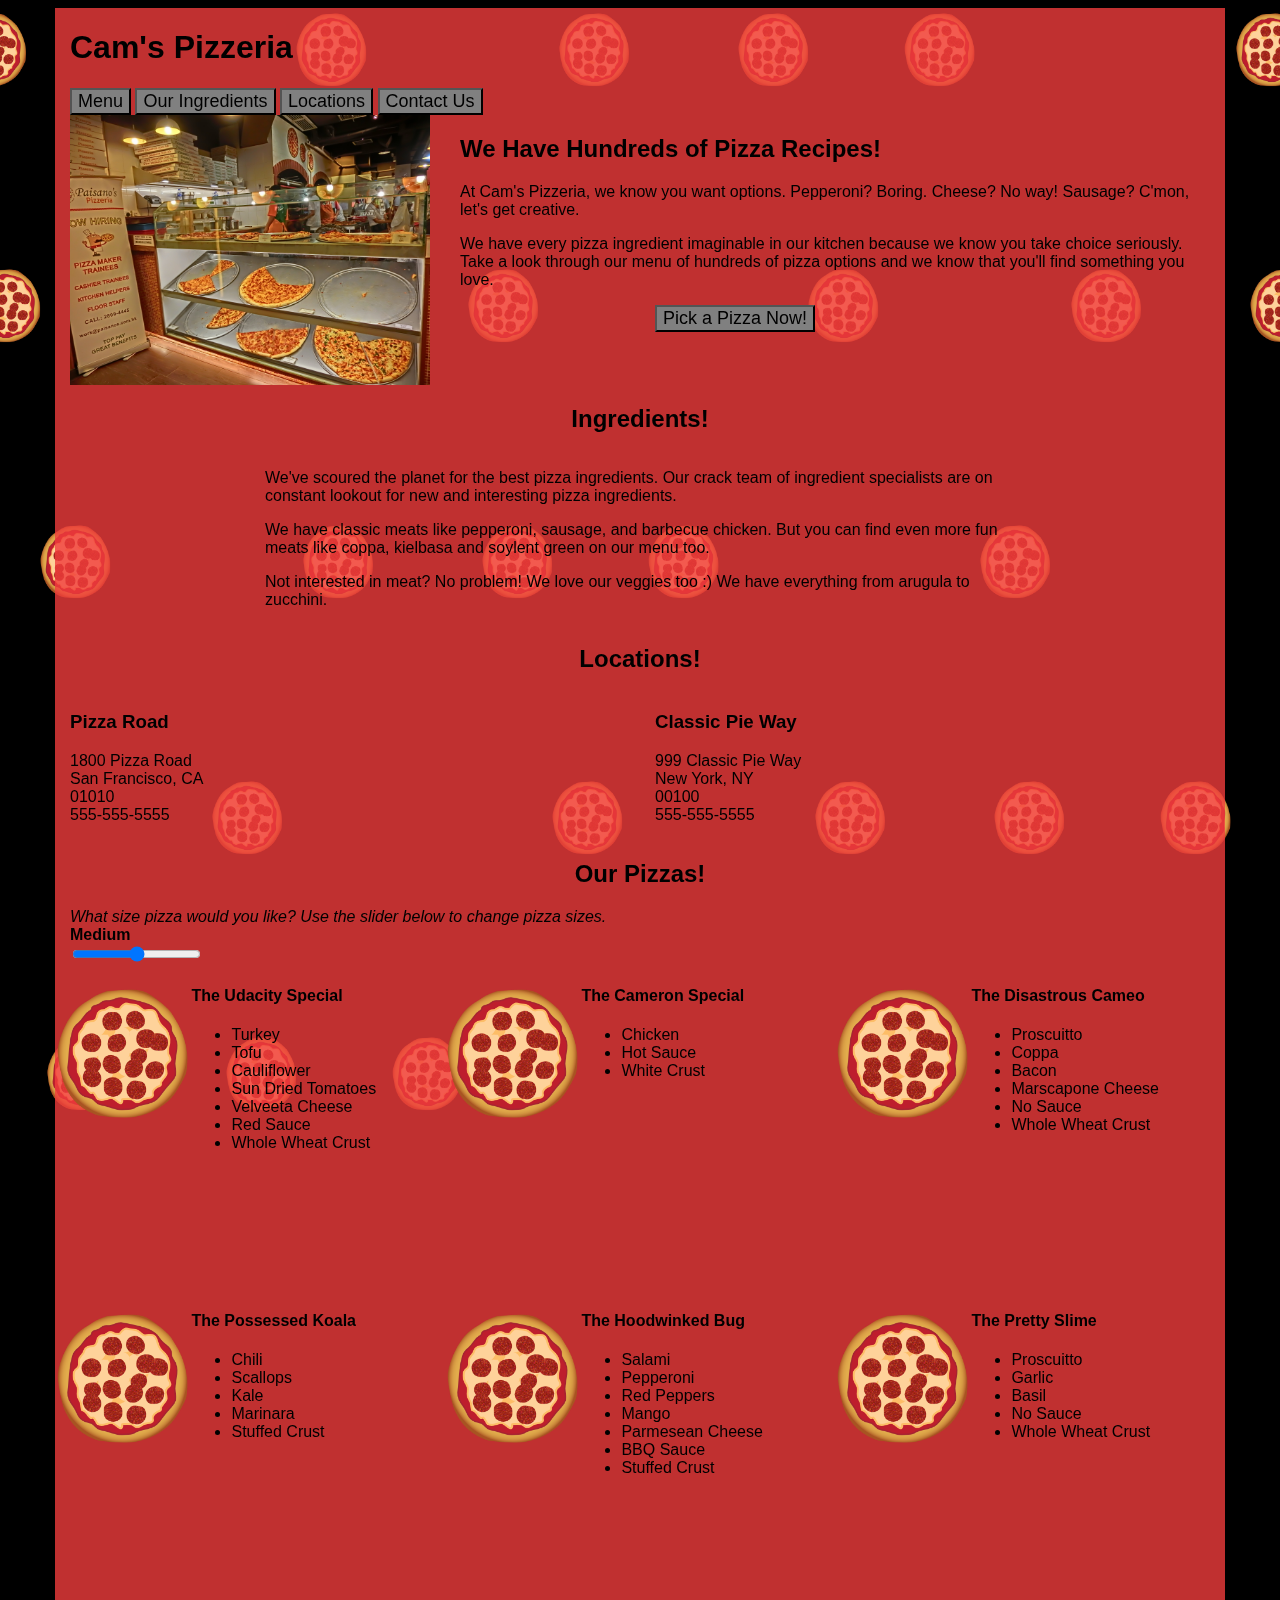
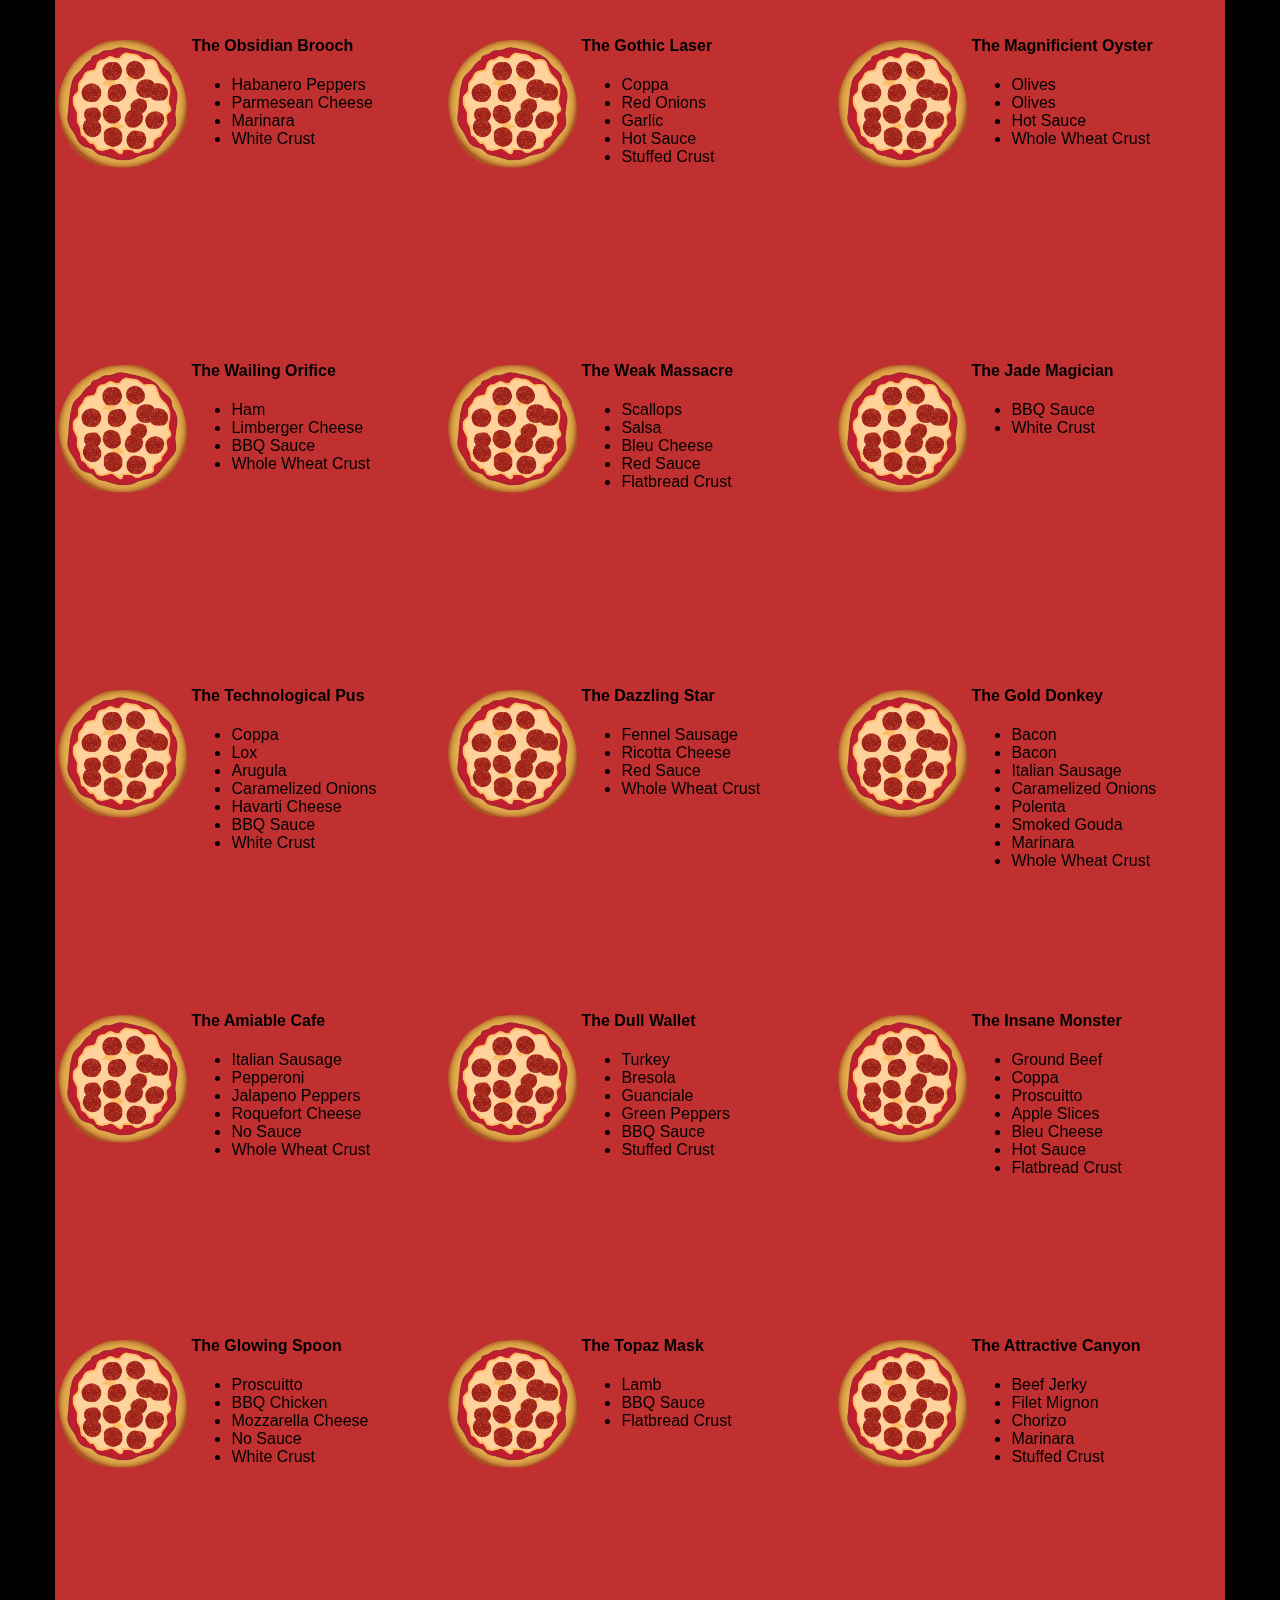
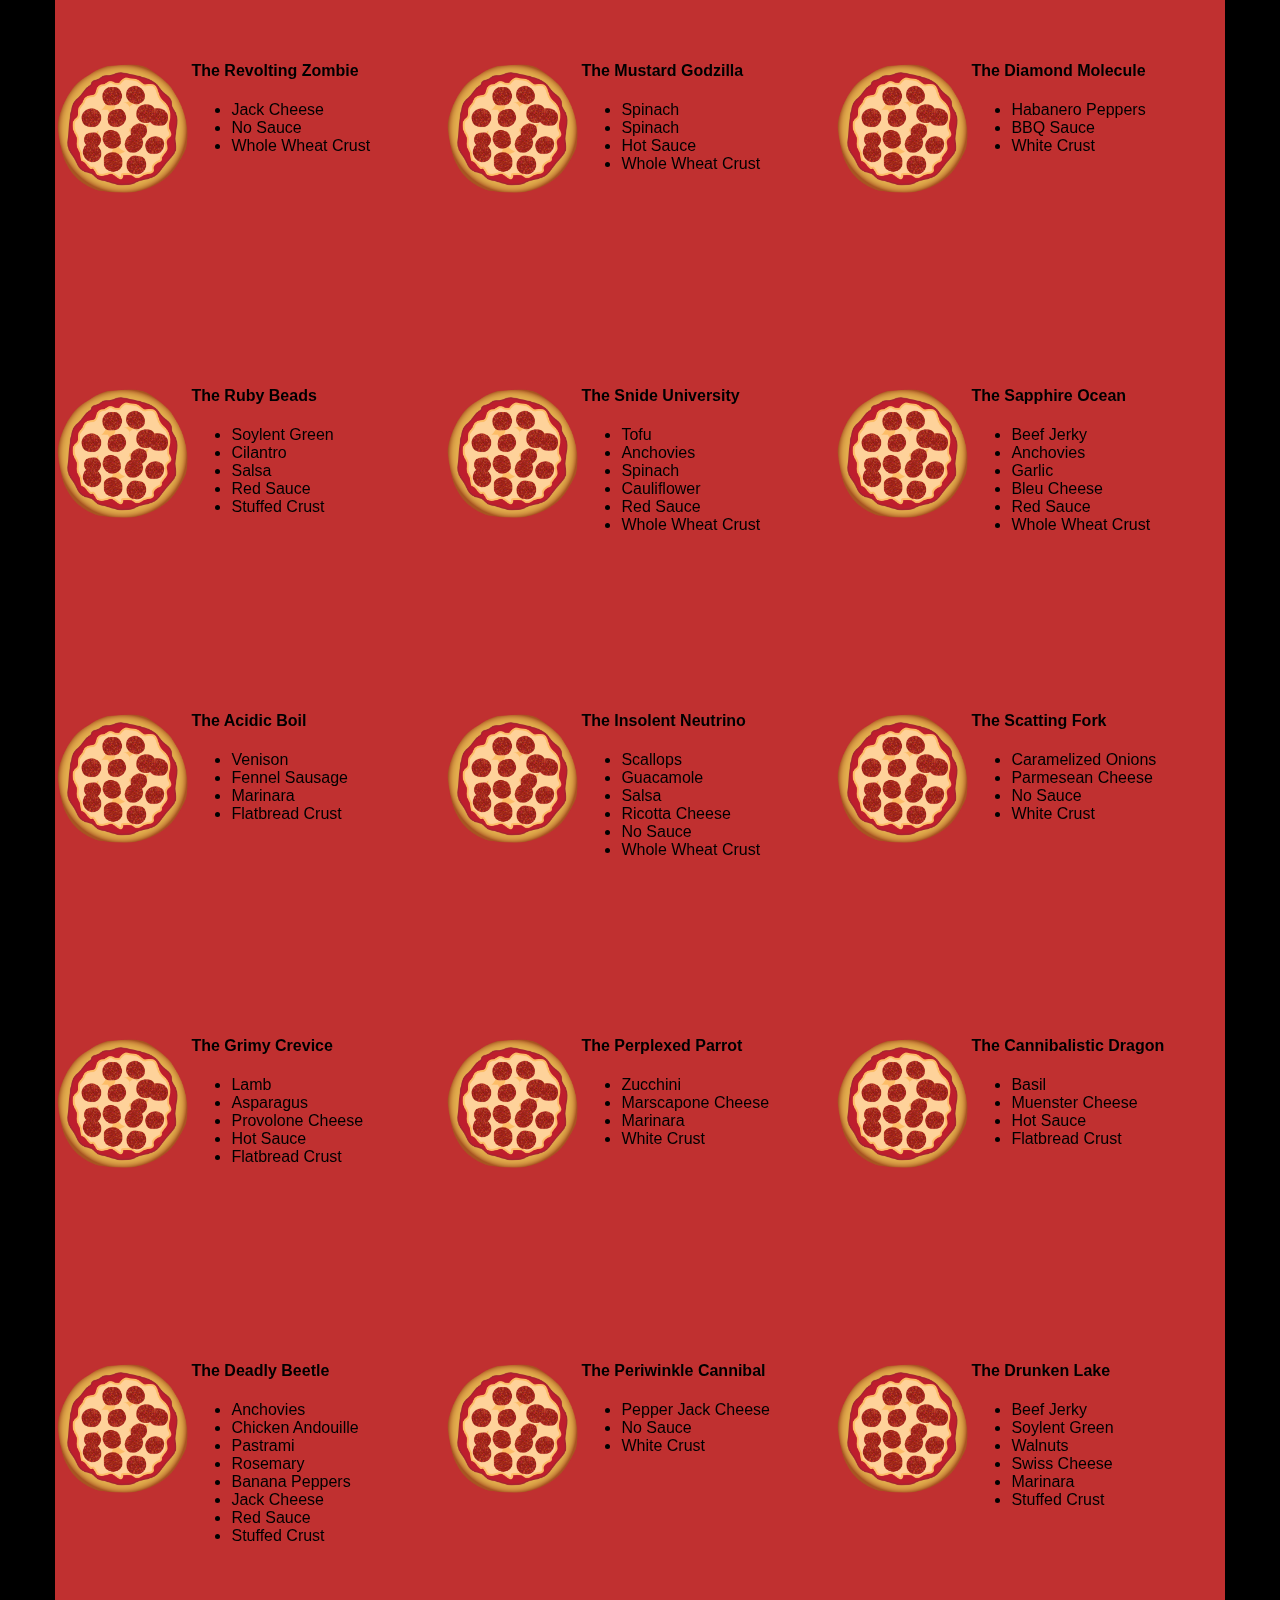
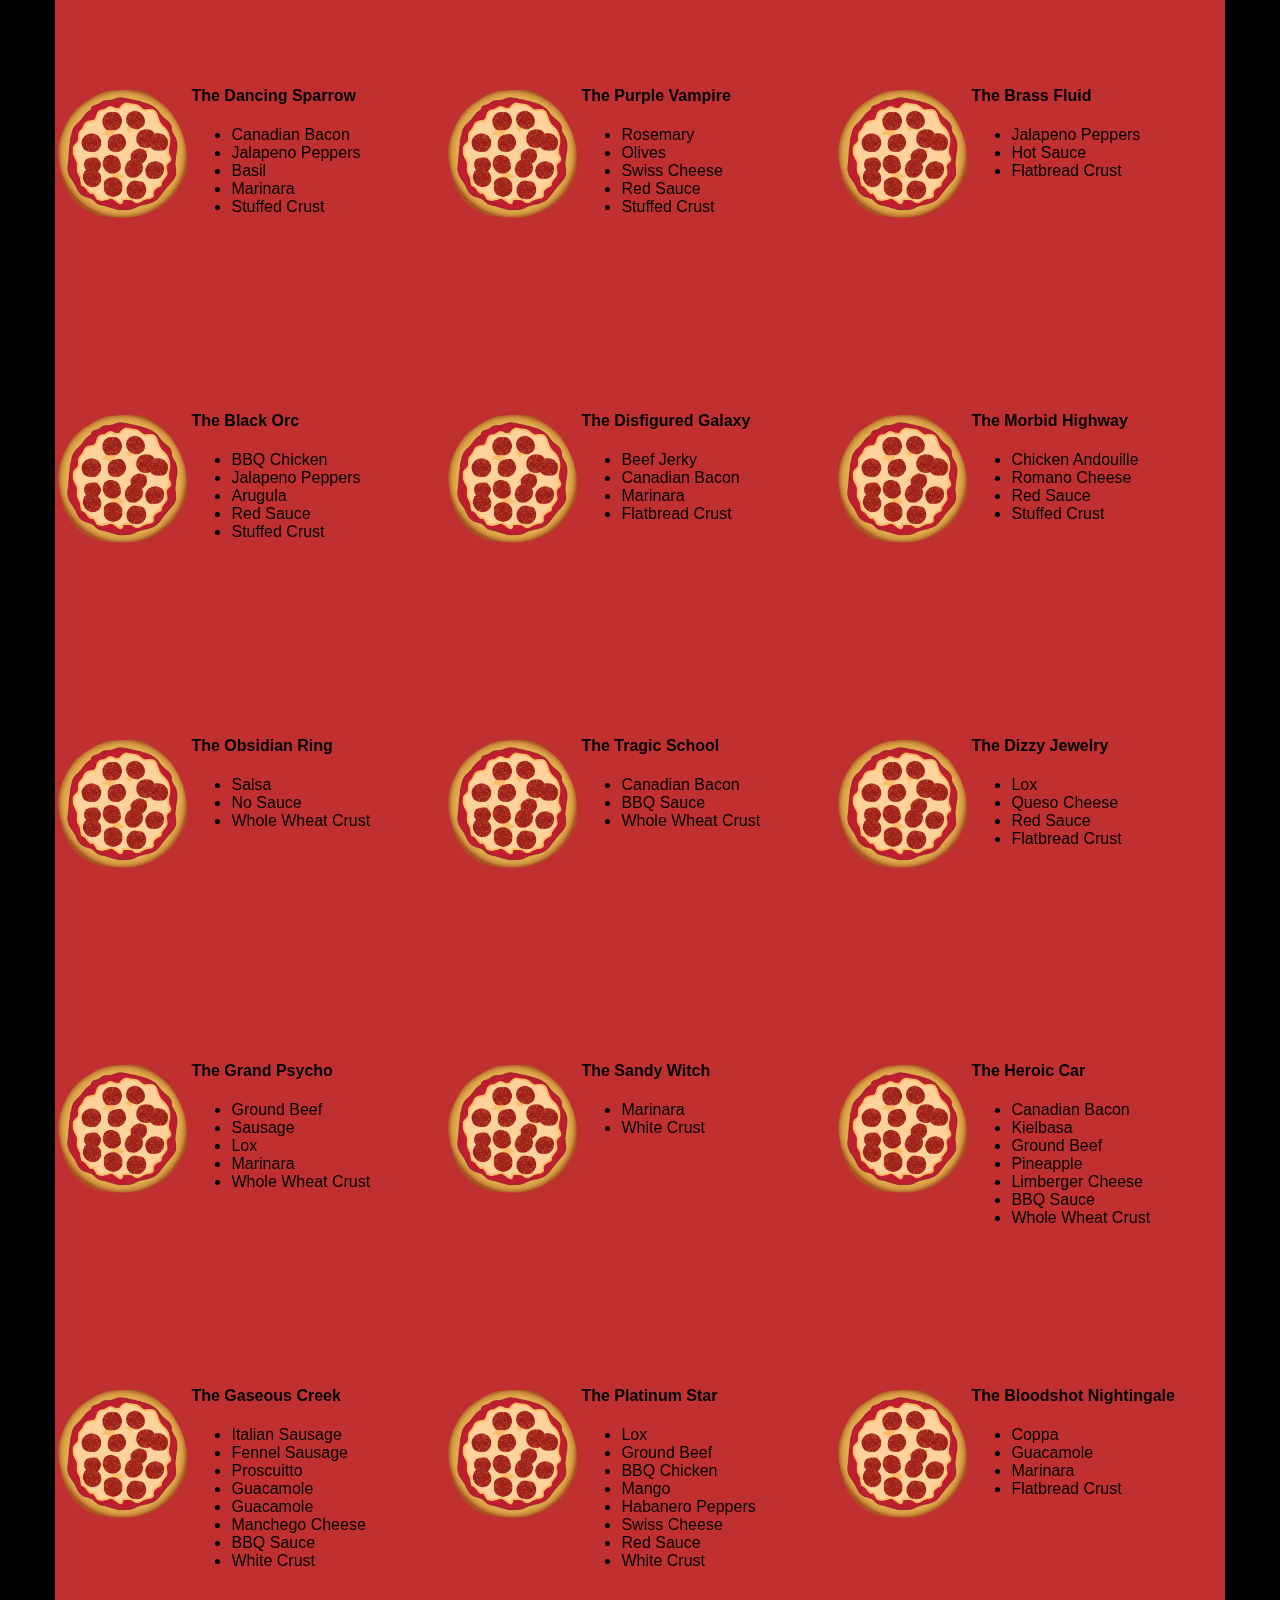
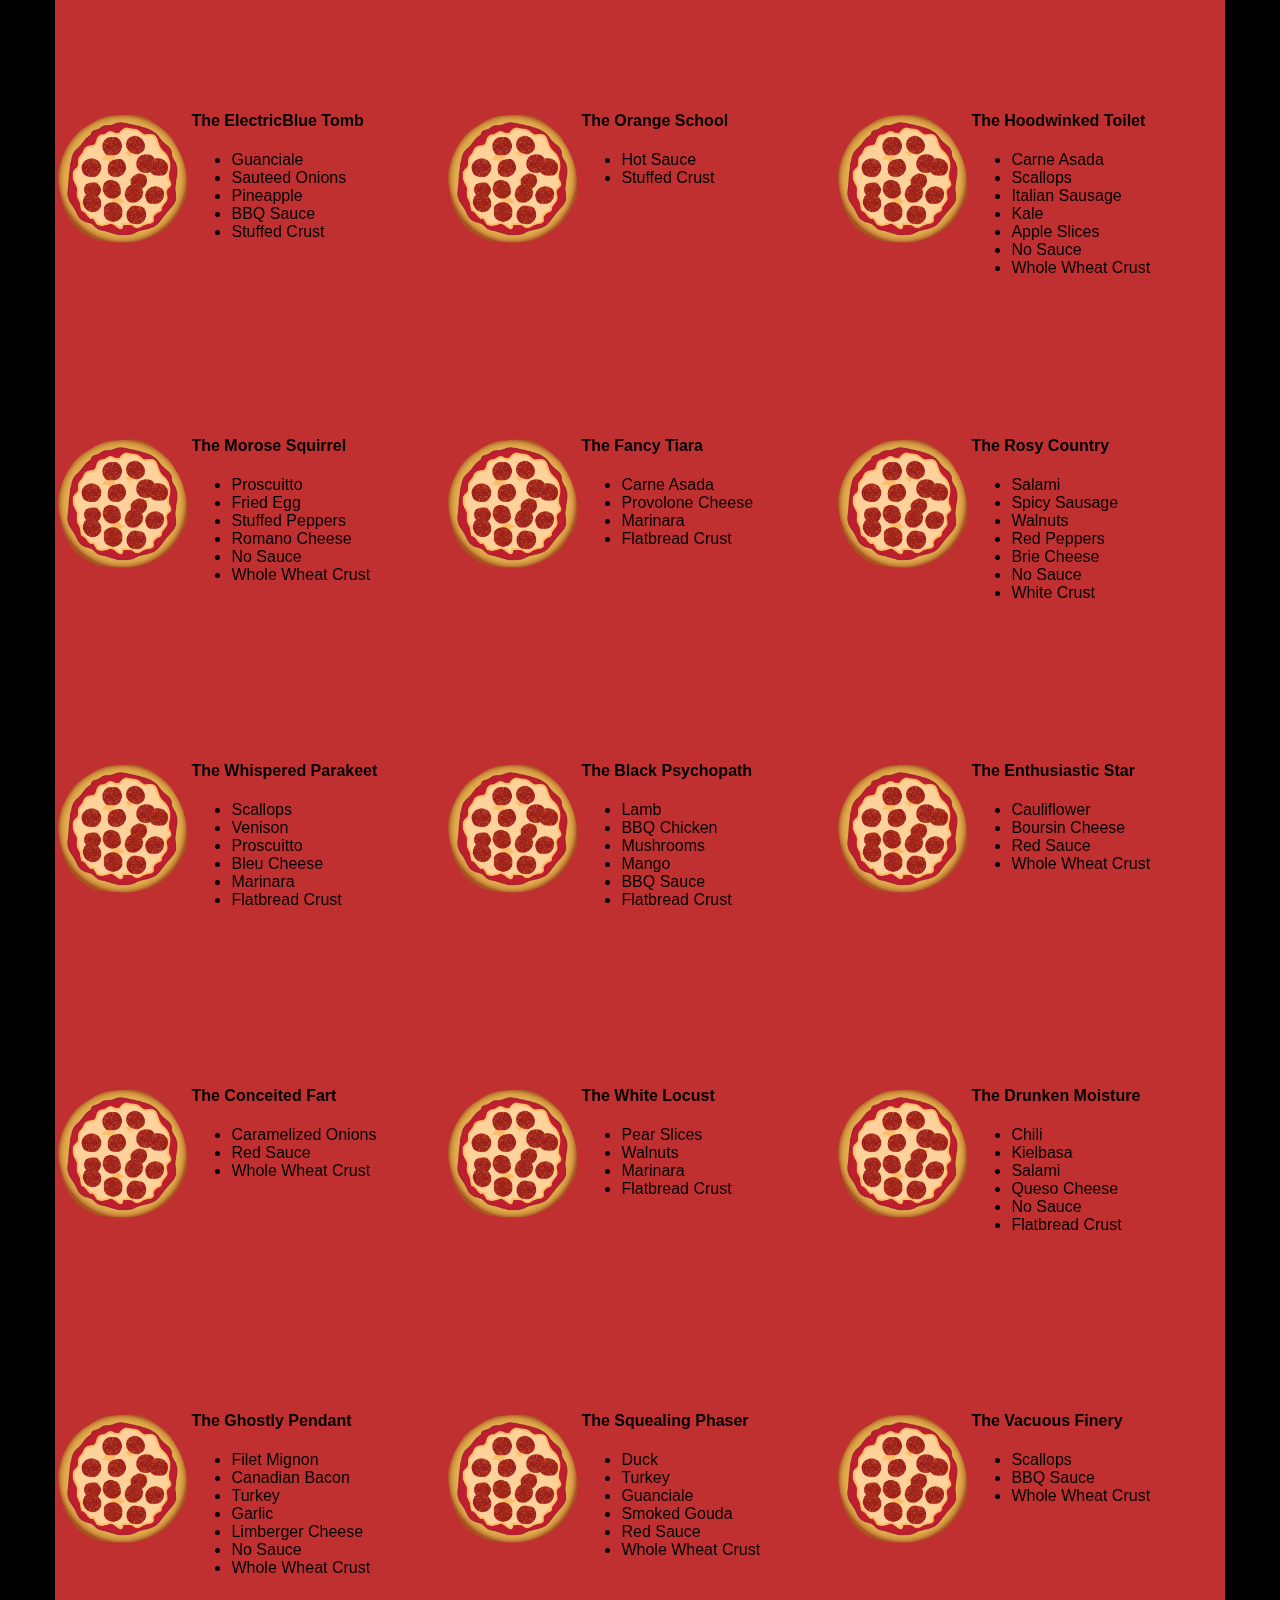
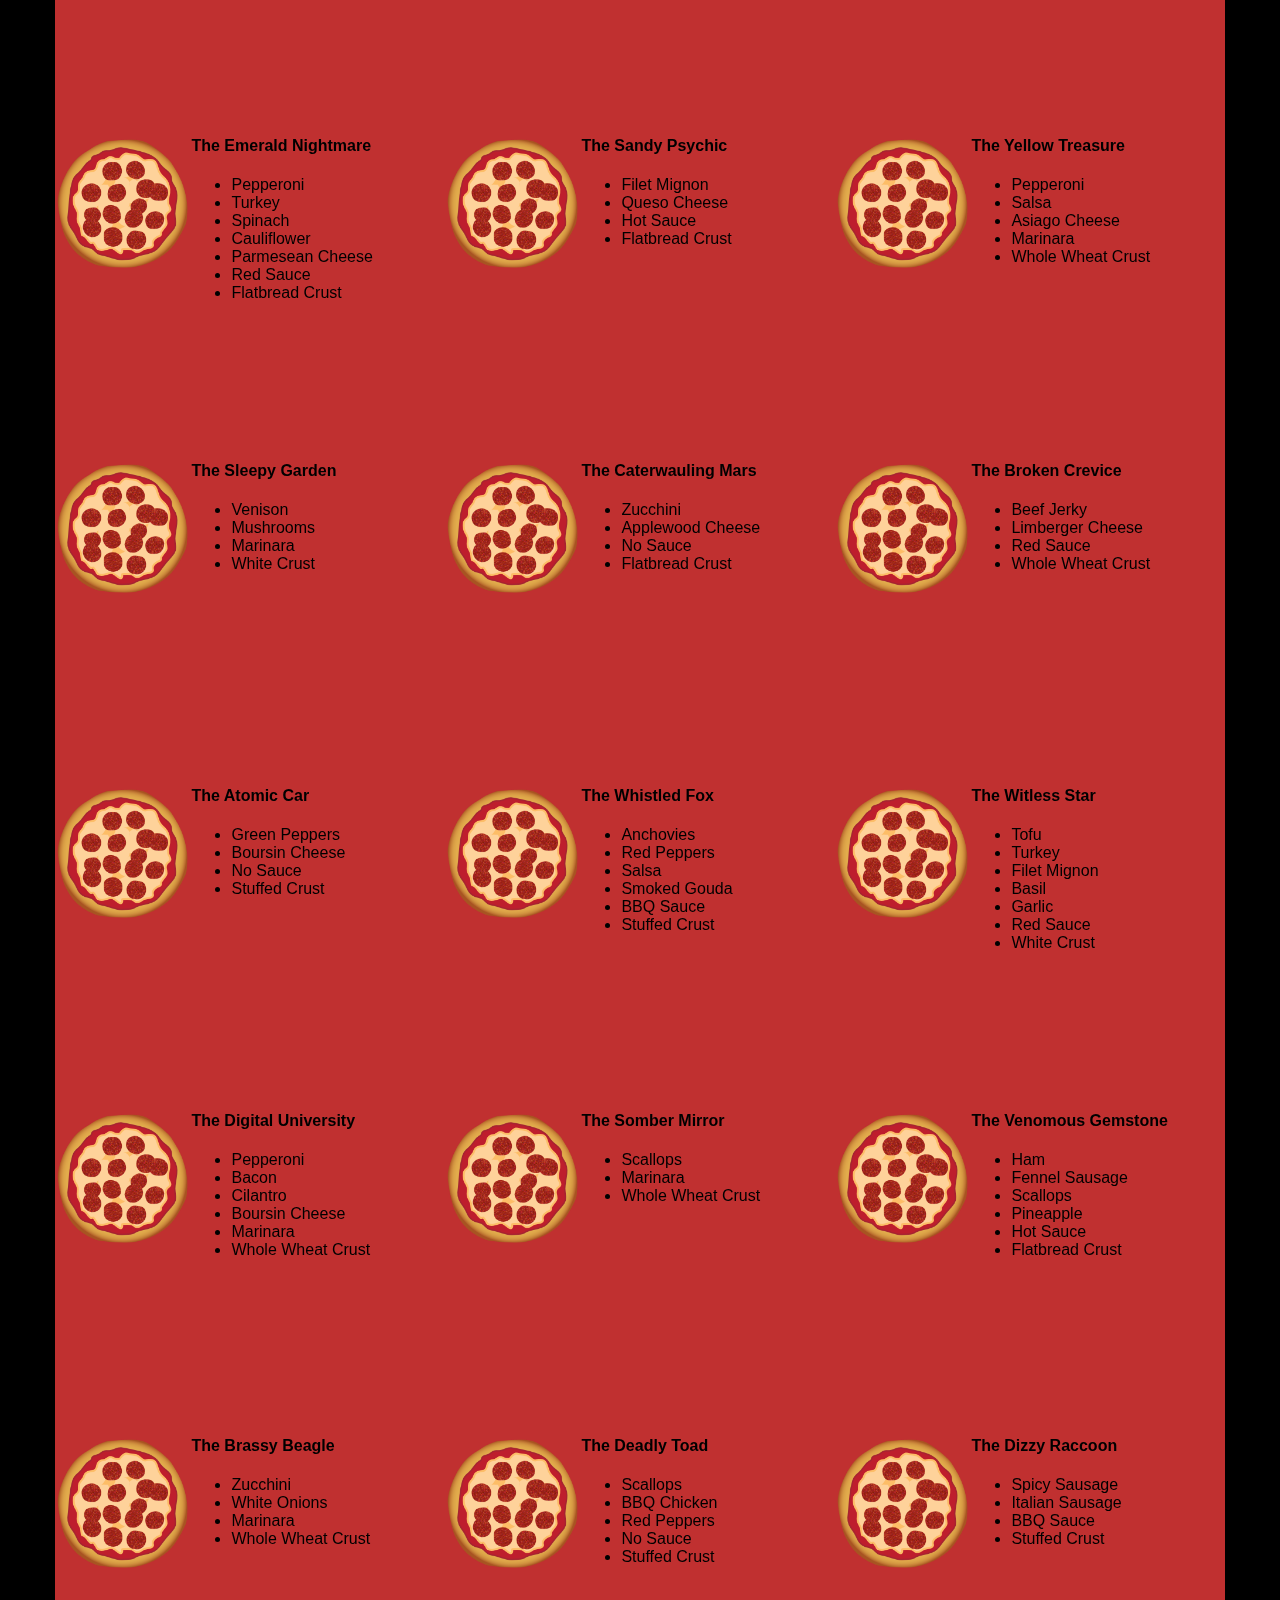
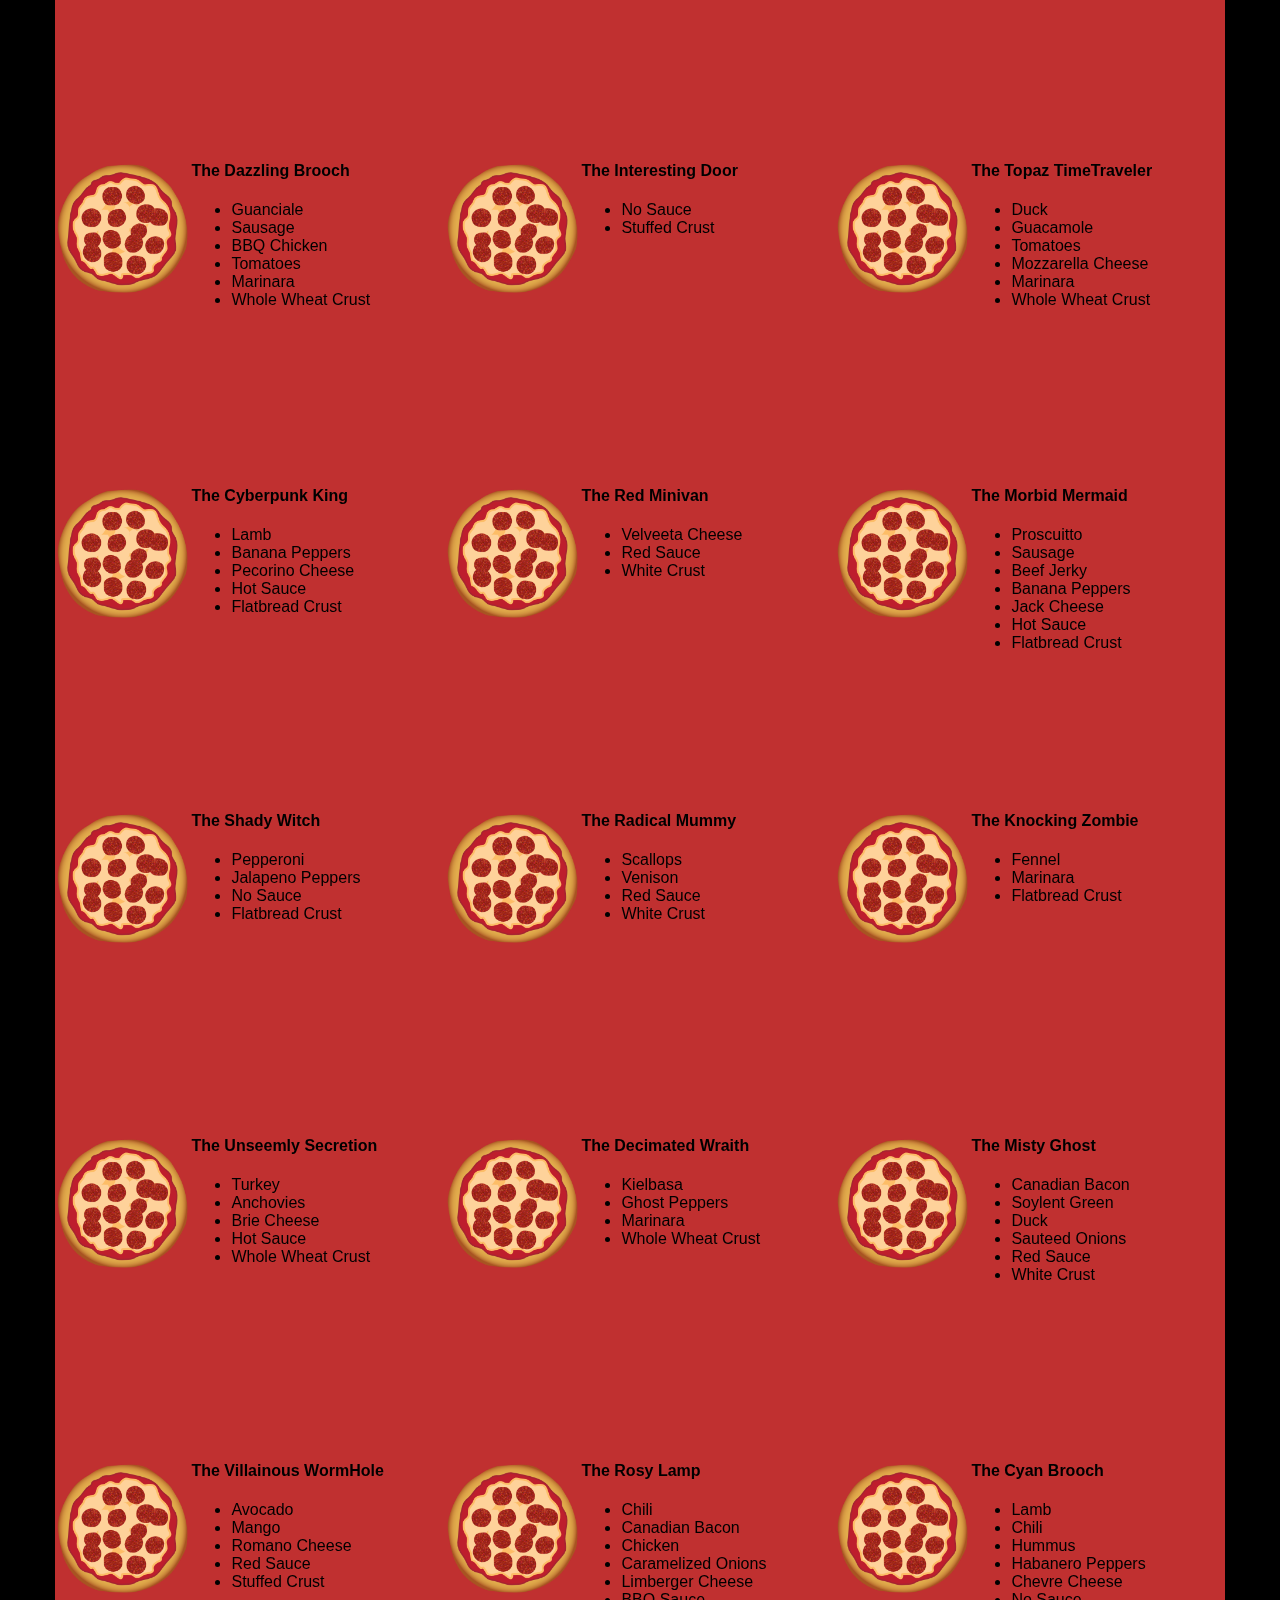
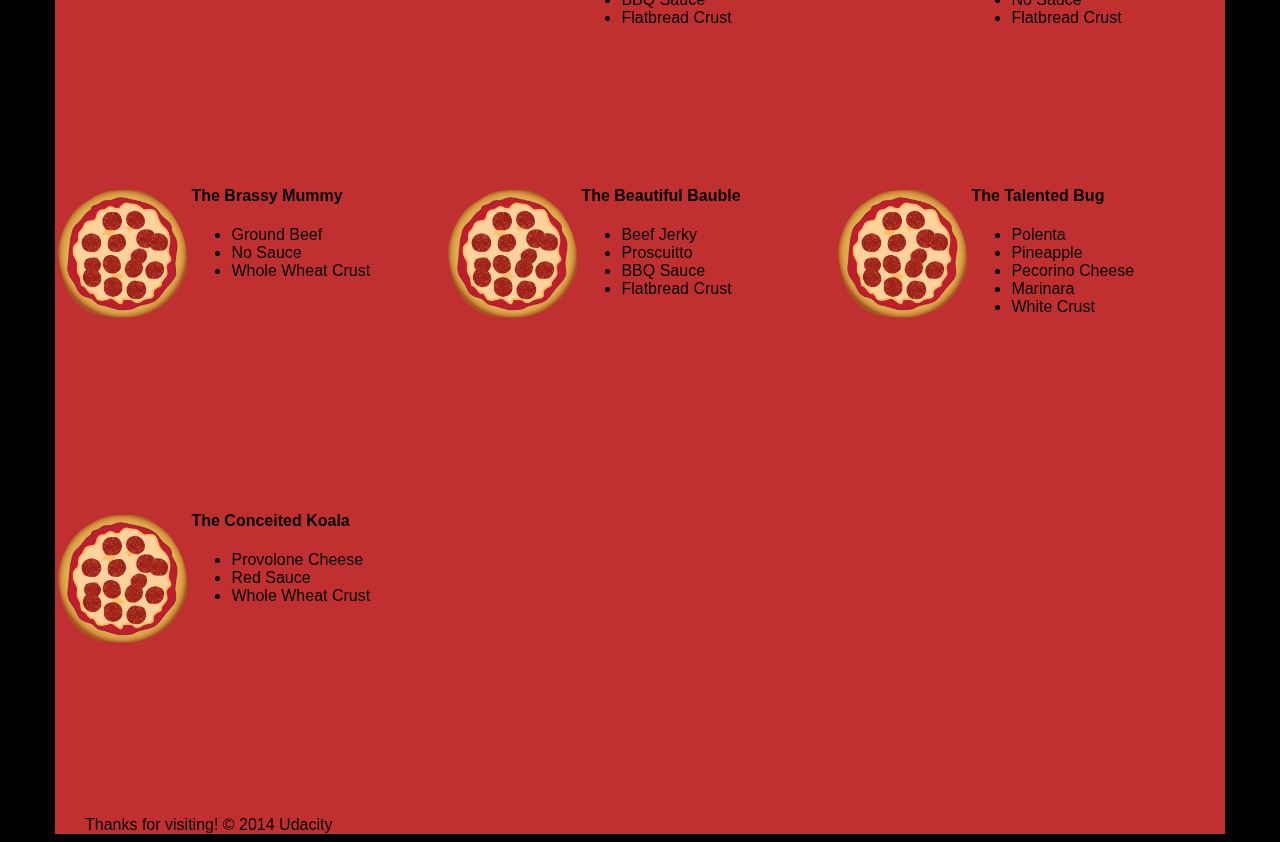
==== commit b16777f3: "Updated html" ====
--- a/views/pizza.html
+++ b/views/pizza.html
@@ -35,7 +35,7 @@
     </div>
     <div id="callToAction" class="row">
       <div class="col-md-4">
-        <img src="images/pizzeria-min.jpg" class="img-responsive"> <!-- Image credit to: http://commons.wikimedia.org/wiki/File:HK_TST_night_%E5%98%89%E8%98%AD%E9%81%93_Granville_Road_restaurant_Paisano's_Pizzeria_pizza_Dec-2013.JPG -->
+        <img src="images/pizzeria.jpg" class="img-responsive"> <!-- Image credit to: http://commons.wikimedia.org/wiki/File:HK_TST_night_%E5%98%89%E8%98%AD%E9%81%93_Granville_Road_restaurant_Paisano's_Pizzeria_pizza_Dec-2013.JPG -->
       </div>
       <div class="col-md-8">
         <div class="row">
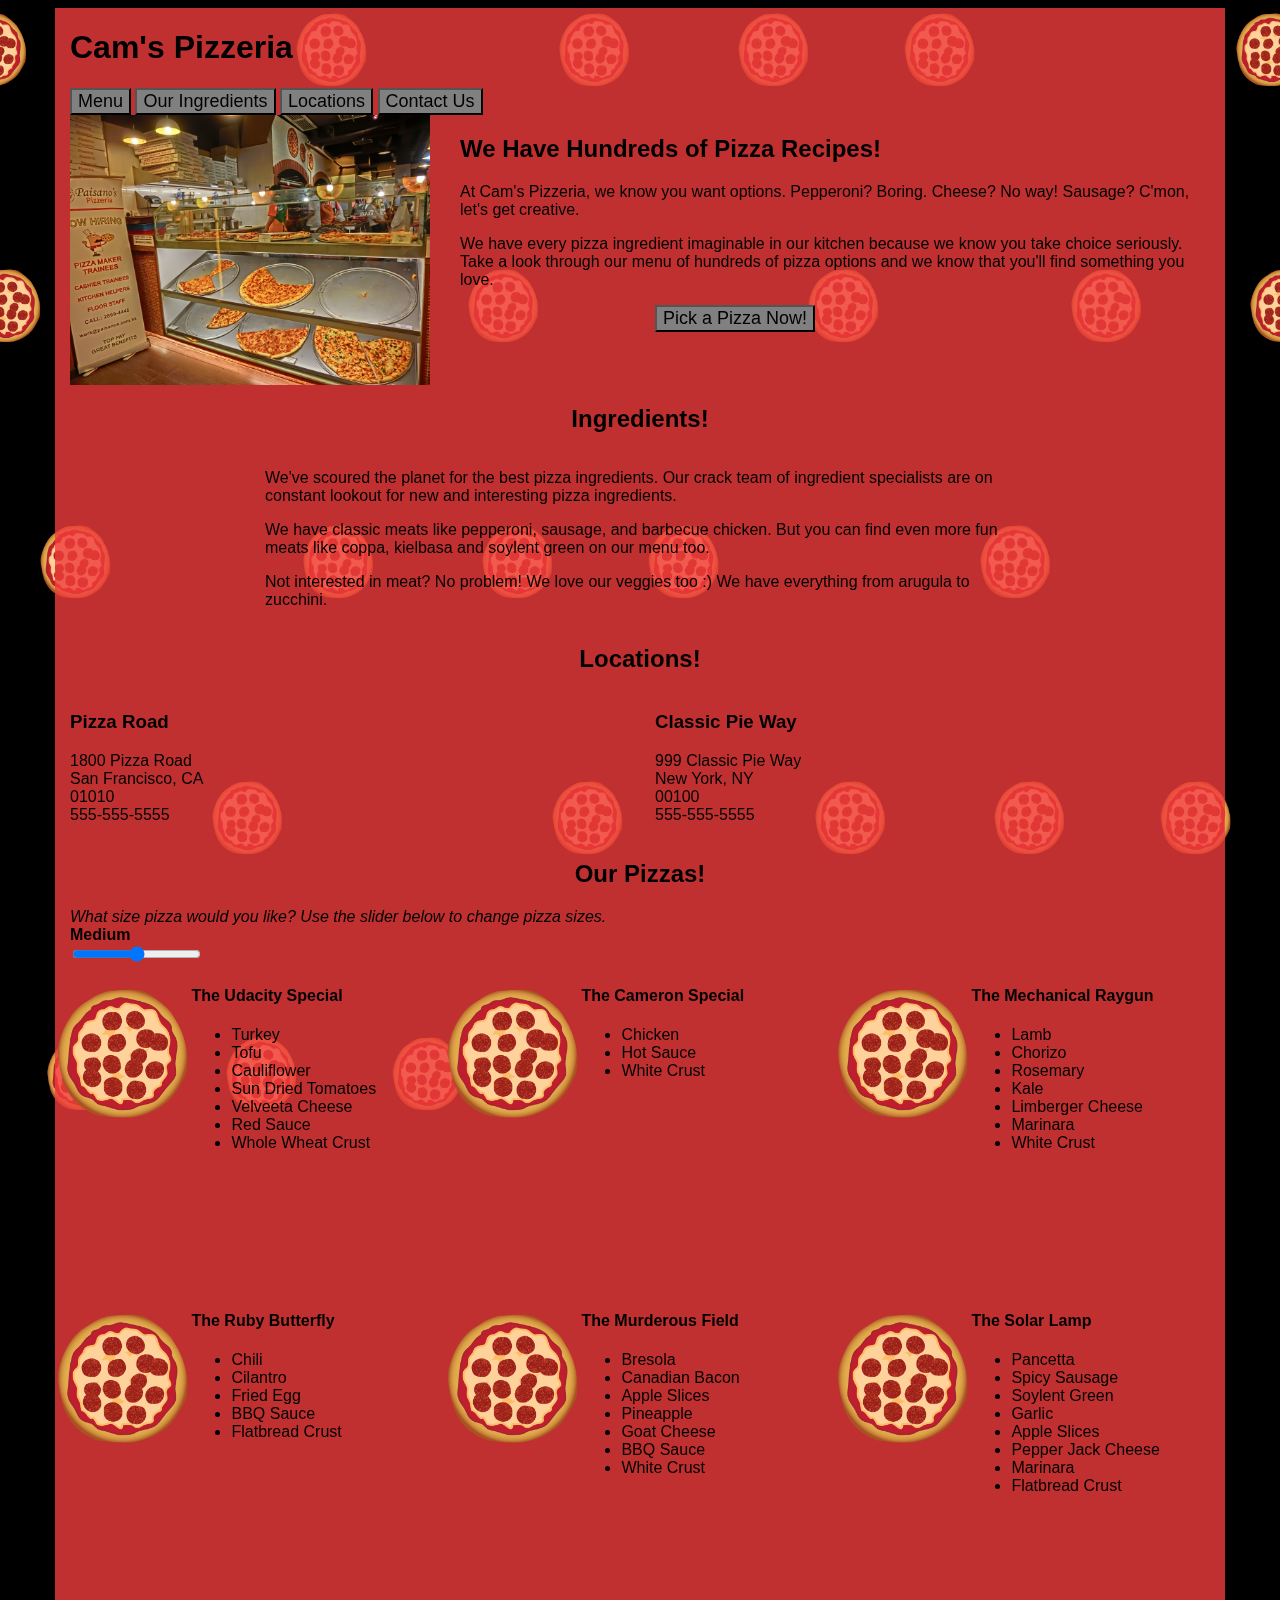
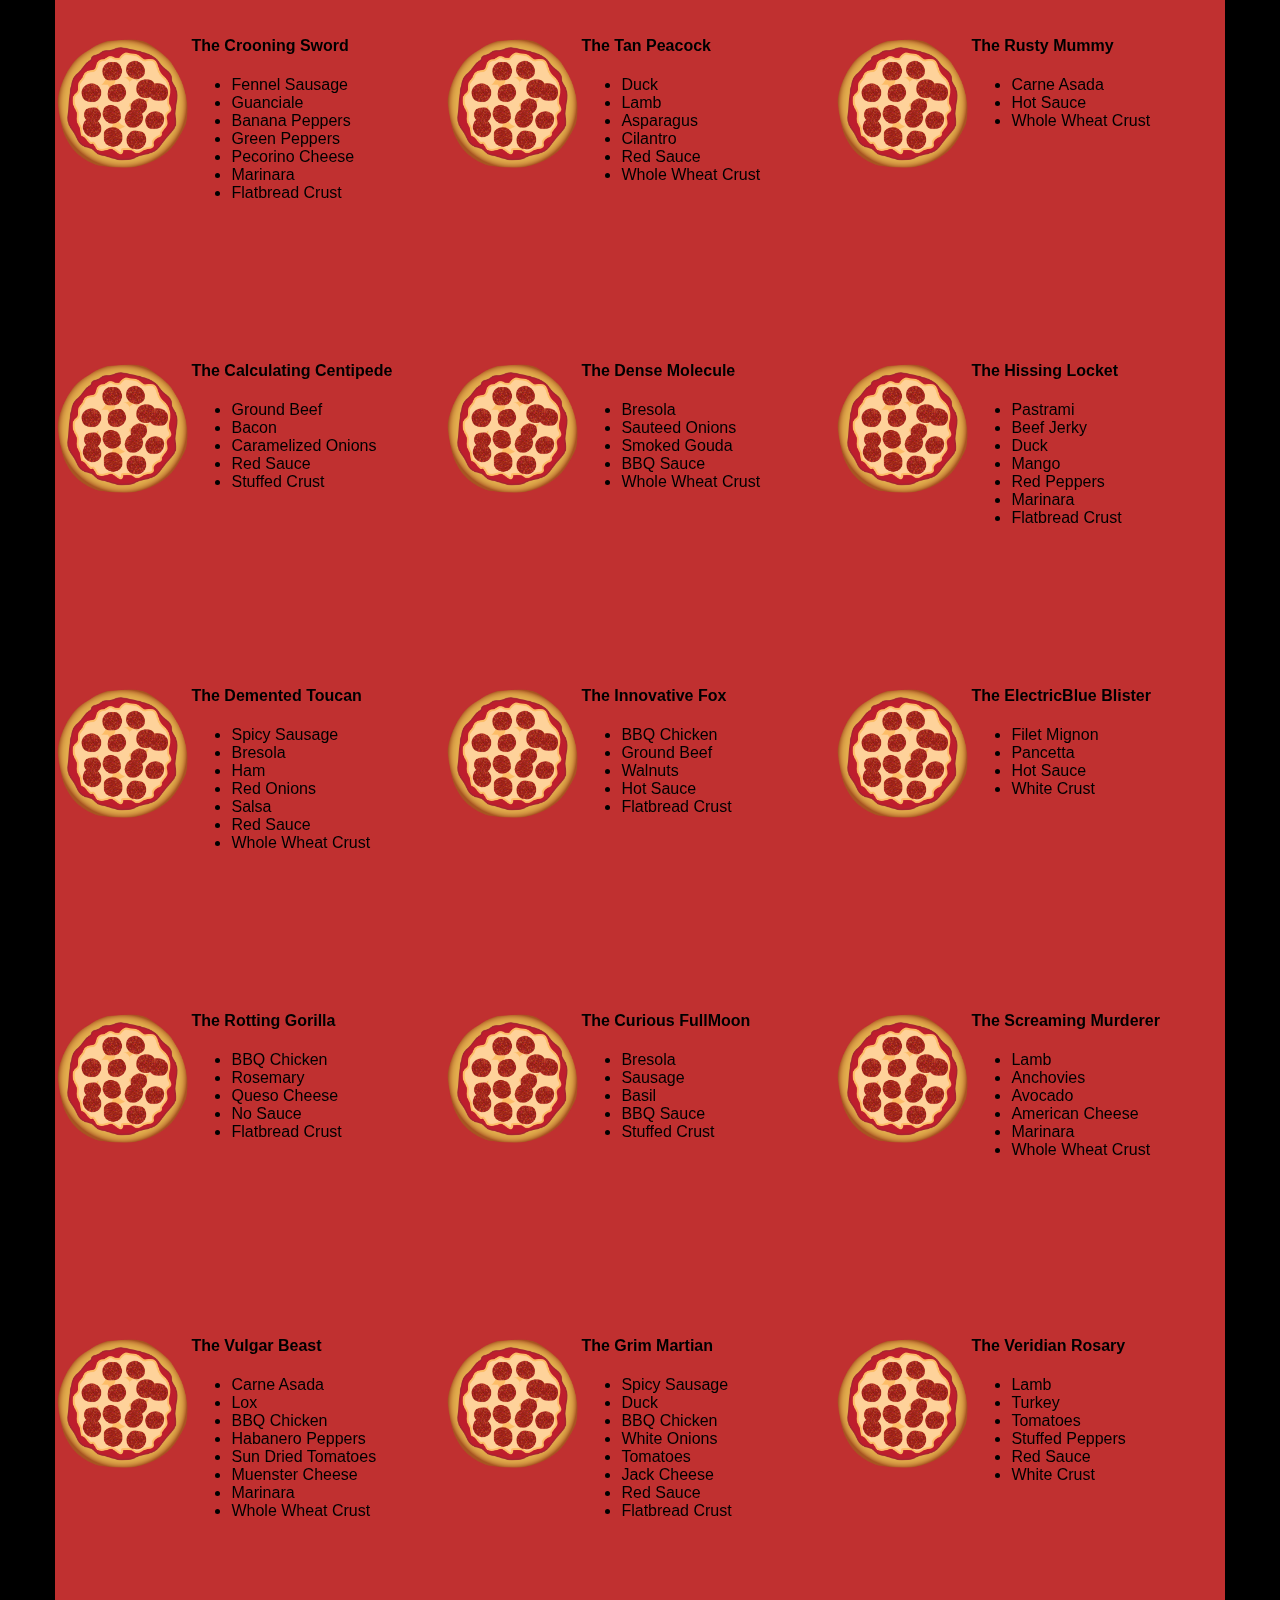
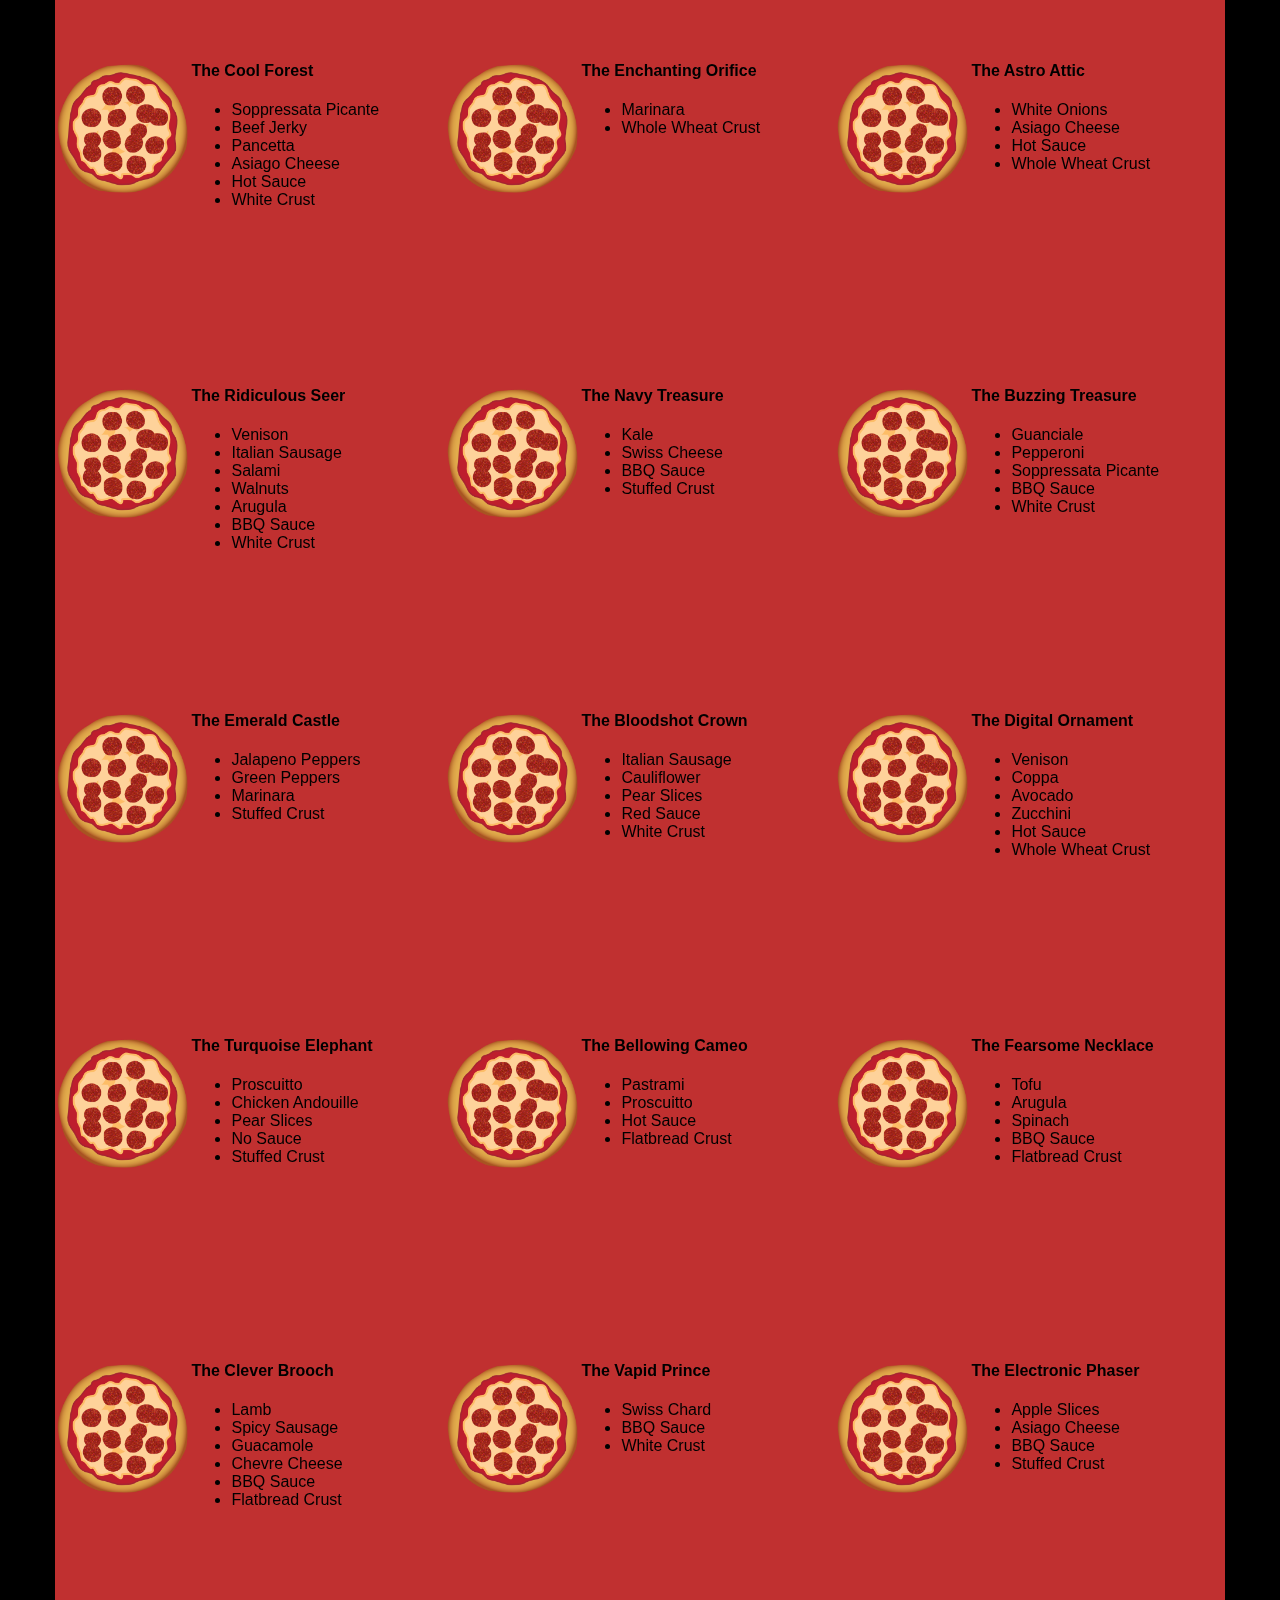
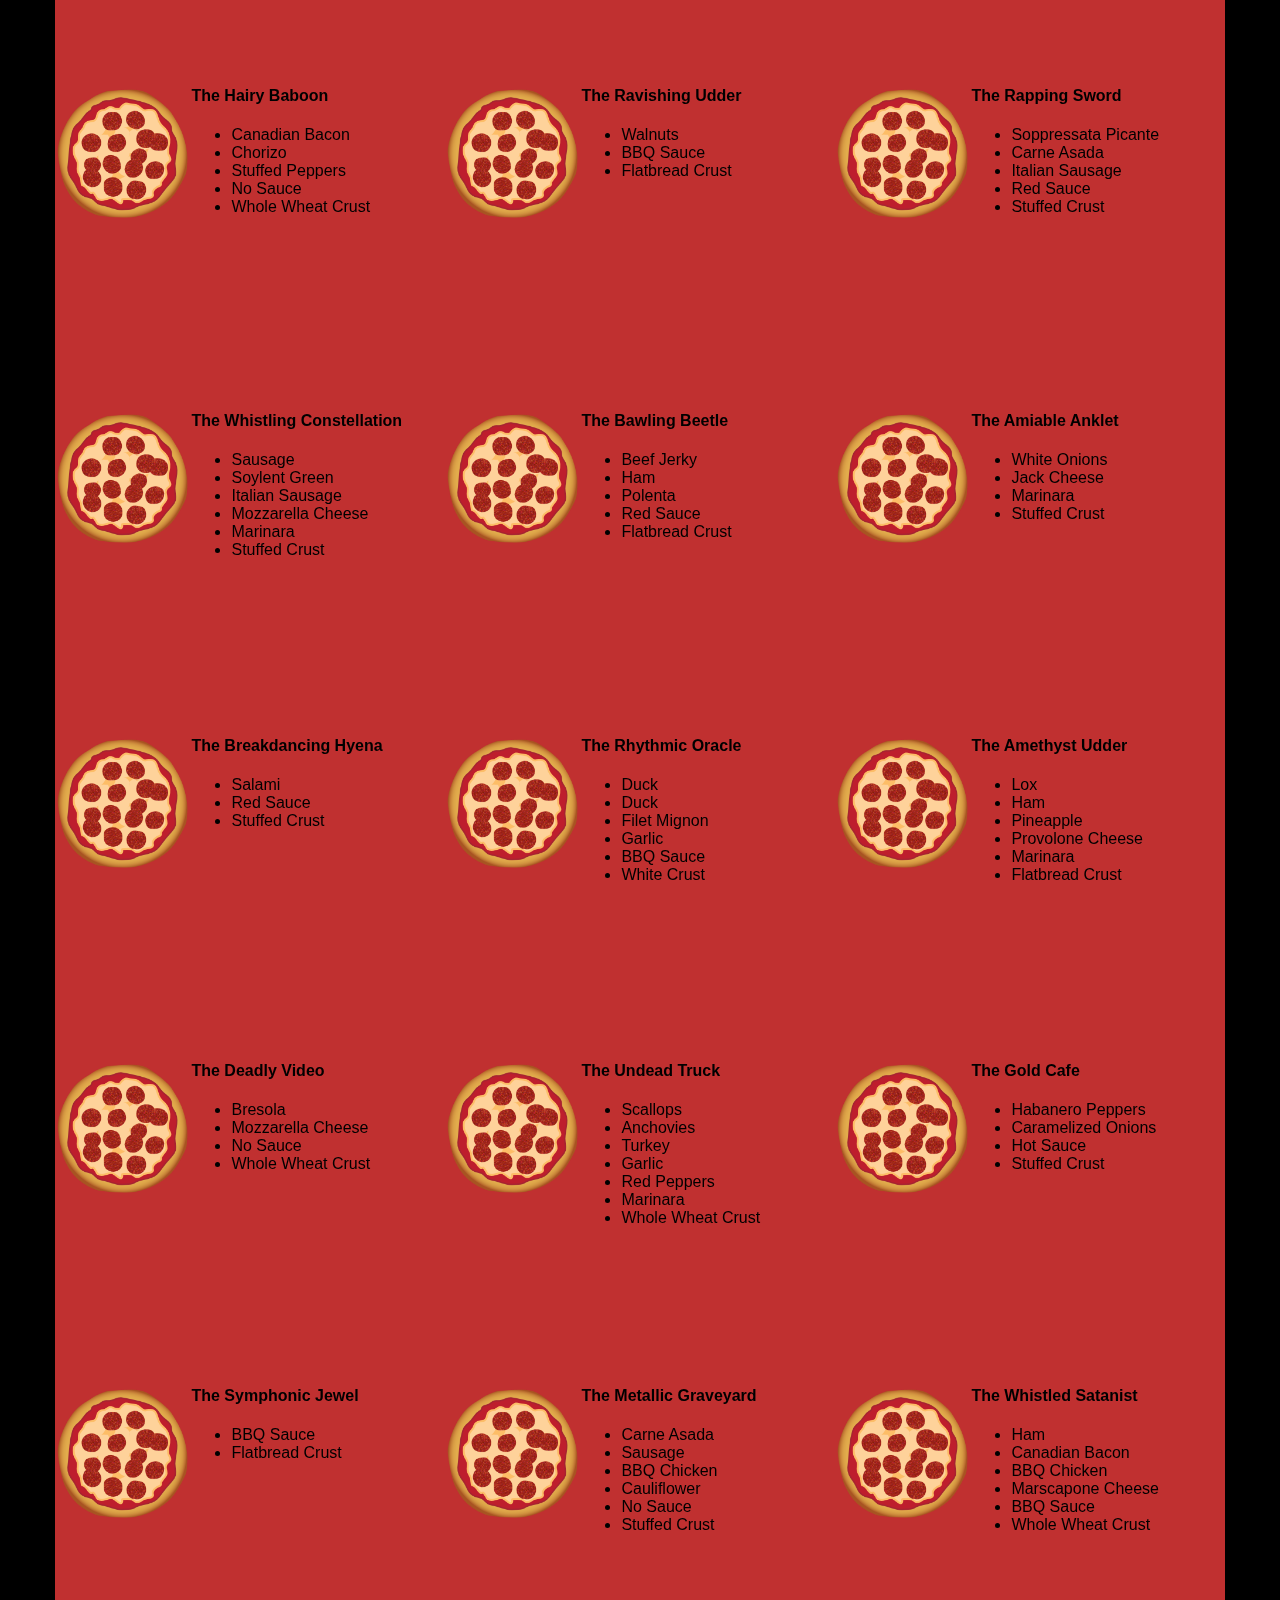
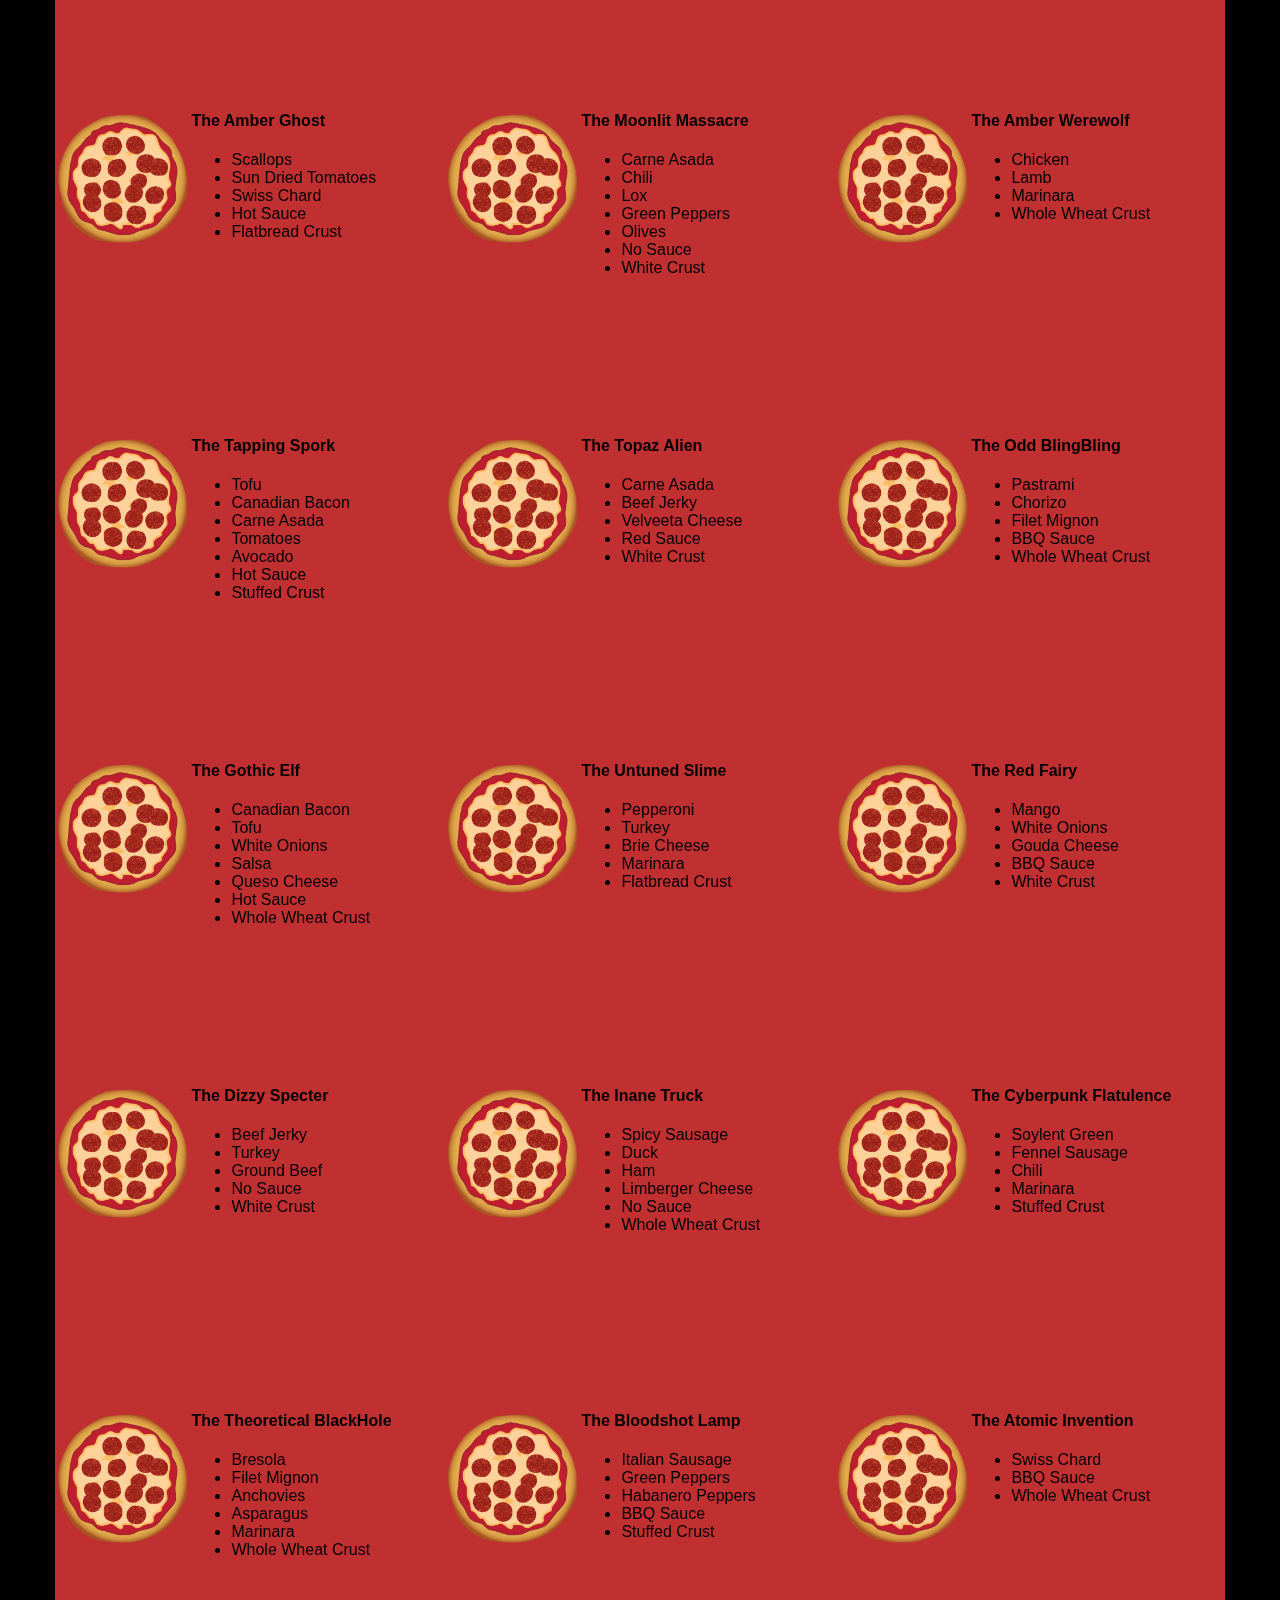
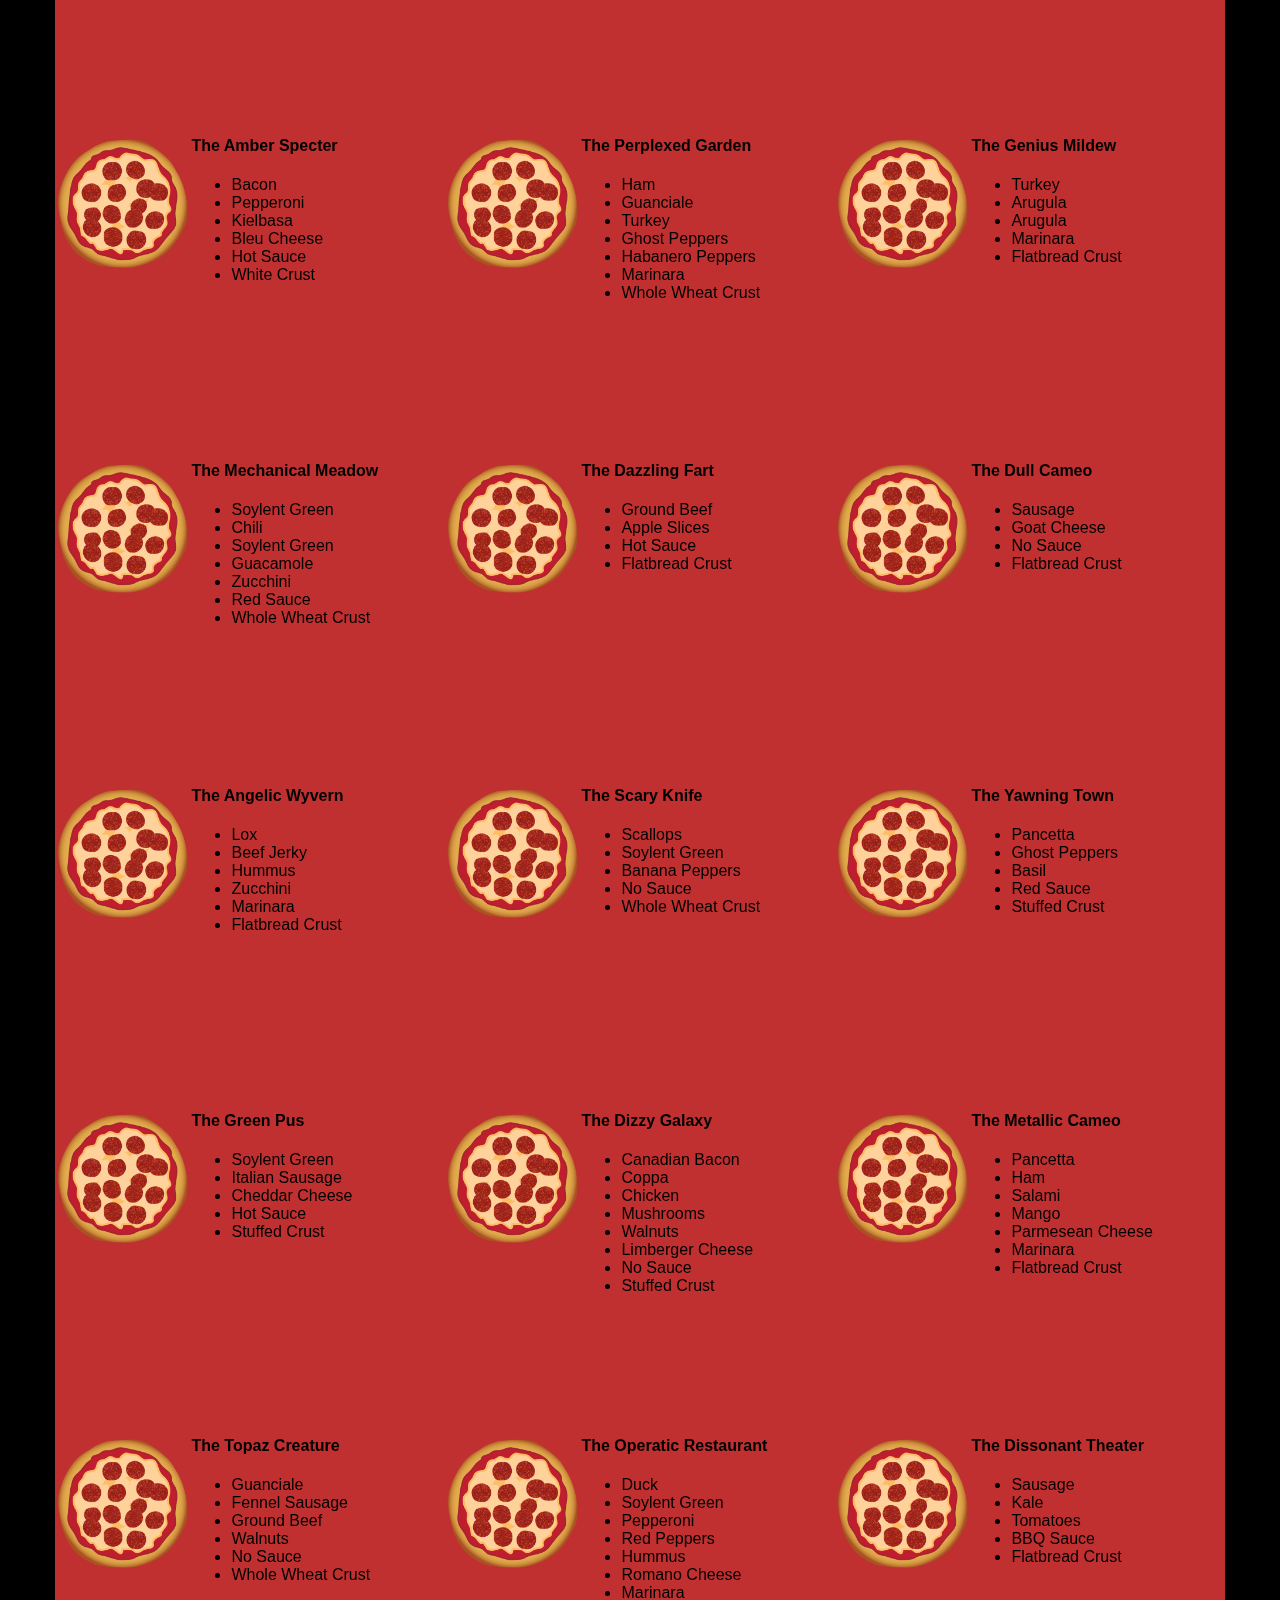
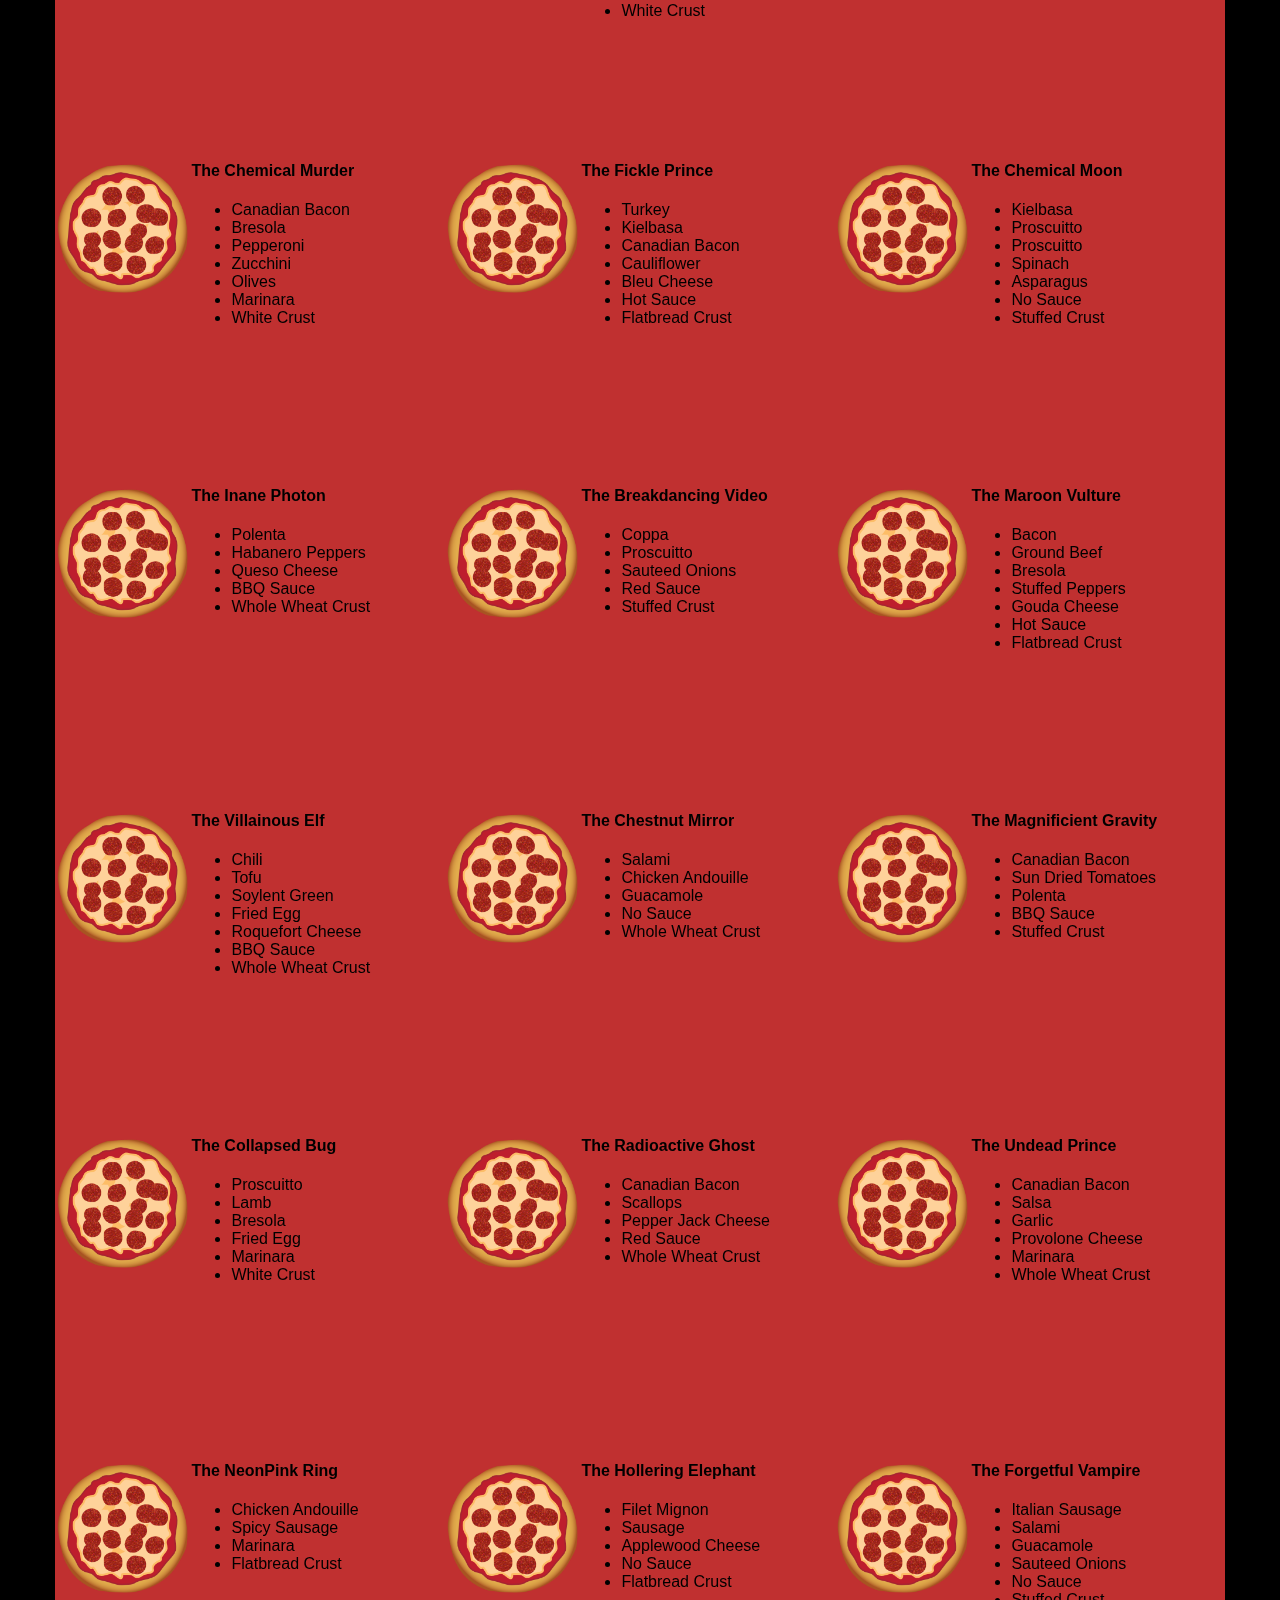
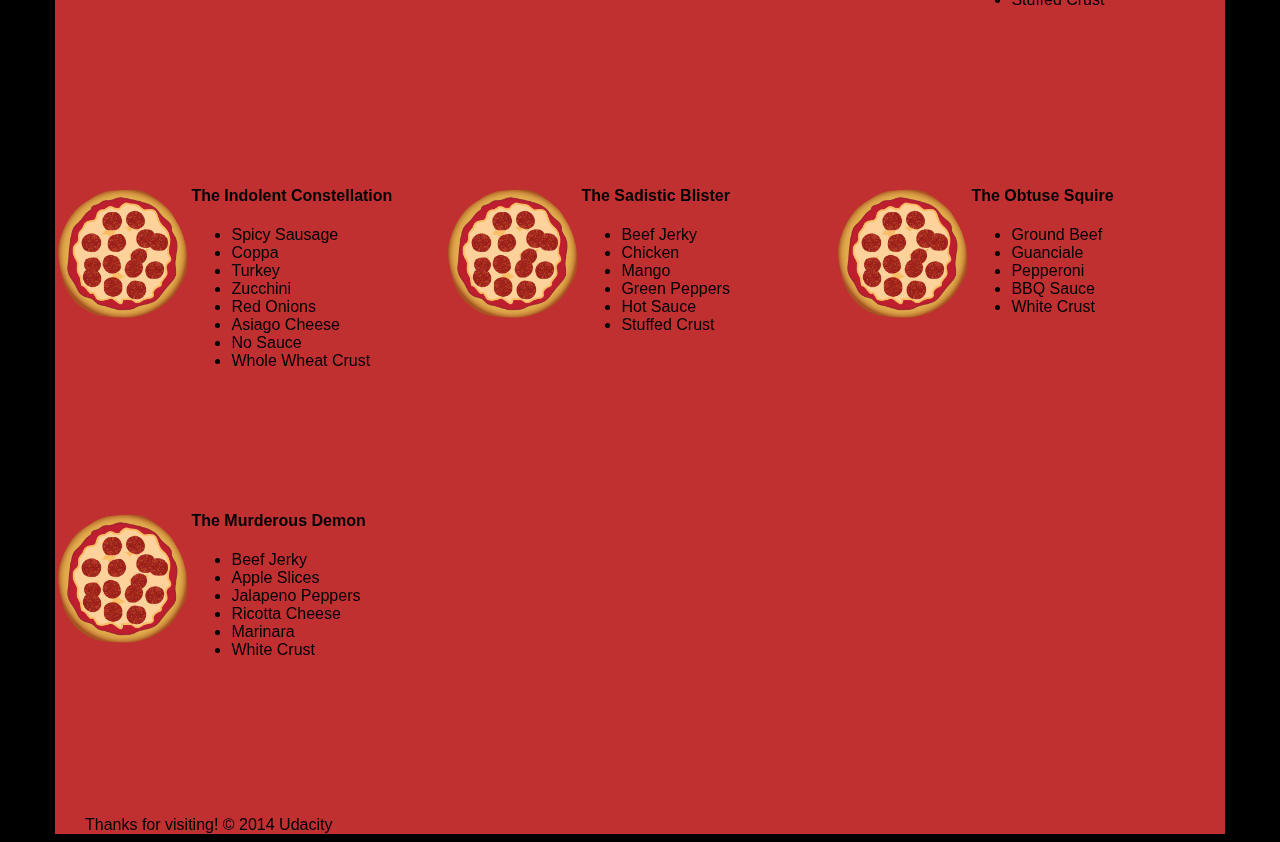
==== commit 01f864c0: "Optimized images" ====
--- a/views/pizza.html
+++ b/views/pizza.html
@@ -35,7 +35,7 @@
     </div>
     <div id="callToAction" class="row">
       <div class="col-md-4">
-        <img src="images/pizzeria.jpg" class="img-responsive"> <!-- Image credit to: http://commons.wikimedia.org/wiki/File:HK_TST_night_%E5%98%89%E8%98%AD%E9%81%93_Granville_Road_restaurant_Paisano's_Pizzeria_pizza_Dec-2013.JPG -->
+        <img src="images/pizzeria-min.jpg" class="img-responsive"> <!-- Image credit to: http://commons.wikimedia.org/wiki/File:HK_TST_night_%E5%98%89%E8%98%AD%E9%81%93_Granville_Road_restaurant_Paisano's_Pizzeria_pizza_Dec-2013.JPG -->
       </div>
       <div class="col-md-8">
         <div class="row">
